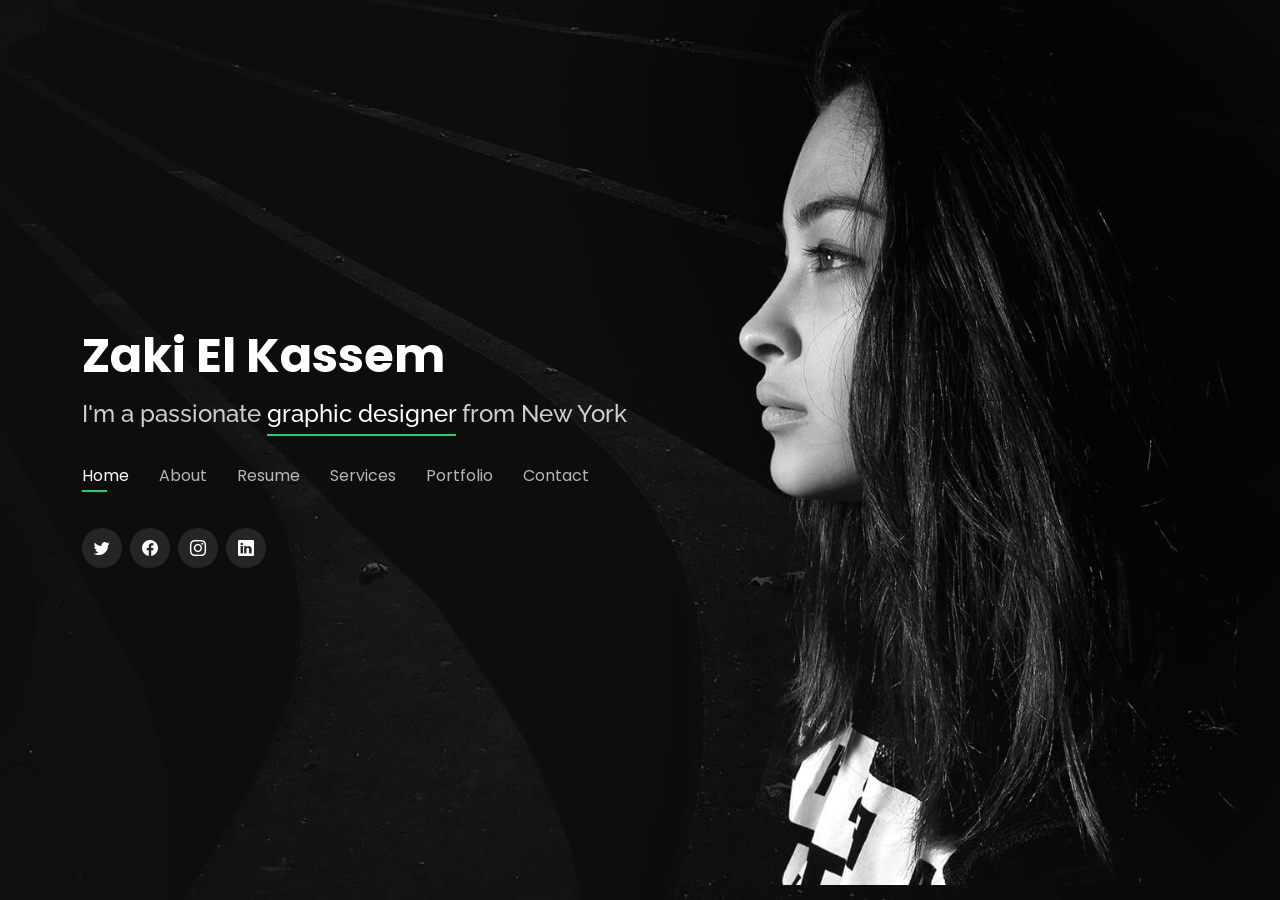
==== index.html @ 95642090 "1st commit" ====
<!DOCTYPE html>
<html lang="en">

<head>
  <meta charset="utf-8">
  <meta content="width=device-width, initial-scale=1.0" name="viewport">

  <title>Personal Bootstrap Template</title>
  <meta content="" name="description">
  <meta content="" name="keywords">

  <!-- Favicons -->
  <link href="assets/img/favicon.png" rel="icon">
  <link href="assets/img/apple-touch-icon.png" rel="apple-touch-icon">

  <!-- Google Fonts -->
  <link href="https://fonts.googleapis.com/css?family=Open+Sans:300,300i,400,400i,600,600i,700,700i|Raleway:300,300i,400,400i,500,500i,600,600i,700,700i|Poppins:300,300i,400,400i,500,500i,600,600i,700,700i" rel="stylesheet">

  <!-- Vendor CSS Files -->
  <link href="assets/vendor/bootstrap/css/bootstrap.min.css" rel="stylesheet">
  <link href="assets/vendor/bootstrap-icons/bootstrap-icons.css" rel="stylesheet">
  <link href="assets/vendor/boxicons/css/boxicons.min.css" rel="stylesheet">
  <link href="assets/vendor/glightbox/css/glightbox.min.css" rel="stylesheet">
  <link href="assets/vendor/remixicon/remixicon.css" rel="stylesheet">
  <link href="assets/vendor/swiper/swiper-bundle.min.css" rel="stylesheet">

  <!-- Template Main CSS File -->
  <link href="assets/css/style.css" rel="stylesheet">

  <!-- =======================================================
  * Template Name: Personal
  * Updated: Mar 13 2024 with Bootstrap v5.3.3
  * Template URL: https://bootstrapmade.com/personal-free-resume-bootstrap-template/
  * Author: BootstrapMade.com
  * License: https://bootstrapmade.com/license/
  ======================================================== -->
</head>

<body>

  <!-- ======= Header ======= -->
  <header id="header">
    <div class="container">
      <h1 class="firstName"><a href="index.html"></a></h1>
      <!-- Uncomment below if you prefer to use an image logo -->
      <!-- <a href="index.html" class="mr-auto"><img src="assets/img/logo.png" alt="" class="img-fluid"></a> -->
      <h2>I'm a passionate <span>graphic designer</span> from New York</h2>

      <nav id="navbar" class="navbar">
        <ul>
          <li><a class="nav-link active" href="#header">Home</a></li>
          <li><a class="nav-link" href="#about">About</a></li>
          <li><a class="nav-link" href="#resume">Resume</a></li>
          <li><a class="nav-link" href="#services">Services</a></li>
          <li><a class="nav-link" href="#portfolio">Portfolio</a></li>
          <li><a class="nav-link" href="#contact">Contact</a></li>
        </ul>
        <i class="bi bi-list mobile-nav-toggle"></i>
      </nav><!-- .navbar -->

      <div class="social-links">
        <a href="#" class="twitter"><i class="bi bi-twitter"></i></a>
        <a href="#" class="facebook"><i class="bi bi-facebook"></i></a>
        <a href="#" class="instagram"><i class="bi bi-instagram"></i></a>
        <a href="#" class="linkedin"><i class="bi bi-linkedin"></i></a>
      </div>

    </div>
  </header><!-- End Header -->

  <!-- ======= About Section ======= -->
  <section id="about" class="about">

    <!-- ======= About Me ======= -->
    <div class="about-me container">

      <div class="section-title">
        <h2>About</h2>
        <p>Learn more about me</p>
      </div>

      <div class="row">
        <div class="col-lg-4" data-aos="fade-right">
          <img src="assets/img/me.jpg" class="img-fluid" alt="">
        </div>
        <div class="col-lg-8 pt-4 pt-lg-0 content" data-aos="fade-left">
          <h3>UI/UX &amp; Graphic Designer</h3>
          <p class="fst-italic">
            Lorem ipsum dolor sit amet, consectetur adipiscing elit, sed do eiusmod tempor incididunt ut labore et dolore
            magna aliqua.
          </p>
          <div class="row">
            <div class="col-lg-6">
              <ul>
                <li><i class="bi bi-chevron-right"></i> <strong>Birthday:</strong> <span>1 May 1995</span></li>
                <li><i class="bi bi-chevron-right"></i> <strong>Website:</strong> <span>www.example.com</span></li>
                <li><i class="bi bi-chevron-right"></i> <strong>Phone:</strong> <span>+123 456 7890</span></li>
                <li><i class="bi bi-chevron-right"></i> <strong>City:</strong> <span>New York, USA</span></li>
              </ul>
            </div>
            <div class="col-lg-6">
              <ul>
                <li><i class="bi bi-chevron-right"></i> <strong>Age:</strong> <span>30</span></li>
                <li><i class="bi bi-chevron-right"></i> <strong>Degree:</strong> <span>Master</span></li>
                <li><i class="bi bi-chevron-right"></i> <strong>PhEmailone:</strong> <span>email@example.com</span></li>
                <li><i class="bi bi-chevron-right"></i> <strong>Freelance:</strong> <span>Available</span></li>
              </ul>
            </div>
          </div>
          <p>
            Officiis eligendi itaque labore et dolorum mollitia officiis optio vero. Quisquam sunt adipisci omnis et ut. Nulla accusantium dolor incidunt officia tempore. Et eius omnis.
            Cupiditate ut dicta maxime officiis quidem quia. Sed et consectetur qui quia repellendus itaque neque. Aliquid amet quidem ut quaerat cupiditate. Ab et eum qui repellendus omnis culpa magni laudantium dolores.
          </p>
        </div>
      </div>

    </div><!-- End About Me -->

    <!-- ======= Counts ======= -->
    <div class="counts container">

      <div class="row">

        <div class="col-lg-3 col-md-6">
          <div class="count-box">
            <i class="bi bi-emoji-smile"></i>
            <span data-purecounter-start="0" data-purecounter-end="232" data-purecounter-duration="1" class="purecounter"></span>
            <p>Happy Clients</p>
          </div>
        </div>

        <div class="col-lg-3 col-md-6 mt-5 mt-md-0">
          <div class="count-box">
            <i class="bi bi-journal-richtext"></i>
            <span data-purecounter-start="0" data-purecounter-end="521" data-purecounter-duration="1" class="purecounter"></span>
            <p>Projects</p>
          </div>
        </div>

        <div class="col-lg-3 col-md-6 mt-5 mt-lg-0">
          <div class="count-box">
            <i class="bi bi-headset"></i>
            <span data-purecounter-start="0" data-purecounter-end="1463" data-purecounter-duration="1" class="purecounter"></span>
            <p>Hours Of Support</p>
          </div>
        </div>

        <div class="col-lg-3 col-md-6 mt-5 mt-lg-0">
          <div class="count-box">
            <i class="bi bi-award"></i>
            <span data-purecounter-start="0" data-purecounter-end="24" data-purecounter-duration="1" class="purecounter"></span>
            <p>Awards</p>
          </div>
        </div>

      </div>

    </div><!-- End Counts -->

    <!-- ======= Skills  ======= -->
    <div class="skills container">

      <div class="section-title">
        <h2>Skills</h2>
      </div>

      <div class="row skills-content">

        <div class="col-lg-6">

          <div class="progress">
            <span class="skill">HTML <i class="val">100%</i></span>
            <div class="progress-bar-wrap">
              <div class="progress-bar" role="progressbar" aria-valuenow="100" aria-valuemin="0" aria-valuemax="100"></div>
            </div>
          </div>

          <div class="progress">
            <span class="skill">CSS <i class="val">90%</i></span>
            <div class="progress-bar-wrap">
              <div class="progress-bar" role="progressbar" aria-valuenow="90" aria-valuemin="0" aria-valuemax="100"></div>
            </div>
          </div>

          <div class="progress">
            <span class="skill">JavaScript <i class="val">75%</i></span>
            <div class="progress-bar-wrap">
              <div class="progress-bar" role="progressbar" aria-valuenow="75" aria-valuemin="0" aria-valuemax="100"></div>
            </div>
          </div>

        </div>

        <div class="col-lg-6">

          <div class="progress">
            <span class="skill">PHP <i class="val">80%</i></span>
            <div class="progress-bar-wrap">
              <div class="progress-bar" role="progressbar" aria-valuenow="80" aria-valuemin="0" aria-valuemax="100"></div>
            </div>
          </div>

          <div class="progress">
            <span class="skill">WordPress/CMS <i class="val">90%</i></span>
            <div class="progress-bar-wrap">
              <div class="progress-bar" role="progressbar" aria-valuenow="90" aria-valuemin="0" aria-valuemax="100"></div>
            </div>
          </div>

          <div class="progress">
            <span class="skill">Photoshop <i class="val">55%</i></span>
            <div class="progress-bar-wrap">
              <div class="progress-bar" role="progressbar" aria-valuenow="55" aria-valuemin="0" aria-valuemax="100"></div>
            </div>
          </div>

        </div>

      </div>

    </div><!-- End Skills -->

    <!-- ======= Interests ======= -->
    <div class="interests container">

      <div class="section-title">
        <h2>Interests</h2>
      </div>

      <div class="row">
        <div class="col-lg-3 col-md-4">
          <div class="icon-box">
            <i class="ri-store-line" style="color: #ffbb2c;"></i>
            <h3>Lorem Ipsum</h3>
          </div>
        </div>
        <div class="col-lg-3 col-md-4 mt-4 mt-md-0">
          <div class="icon-box">
            <i class="ri-bar-chart-box-line" style="color: #5578ff;"></i>
            <h3>Dolor Sitema</h3>
          </div>
        </div>
        <div class="col-lg-3 col-md-4 mt-4 mt-md-0">
          <div class="icon-box">
            <i class="ri-calendar-todo-line" style="color: #e80368;"></i>
            <h3>Sed perspiciatis</h3>
          </div>
        </div>
        <div class="col-lg-3 col-md-4 mt-4 mt-lg-0">
          <div class="icon-box">
            <i class="ri-paint-brush-line" style="color: #e361ff;"></i>
            <h3>Magni Dolores</h3>
          </div>
        </div>
        <div class="col-lg-3 col-md-4 mt-4">
          <div class="icon-box">
            <i class="ri-database-2-line" style="color: #47aeff;"></i>
            <h3>Nemo Enim</h3>
          </div>
        </div>
        <div class="col-lg-3 col-md-4 mt-4">
          <div class="icon-box">
            <i class="ri-gradienter-line" style="color: #ffa76e;"></i>
            <h3>Eiusmod Tempor</h3>
          </div>
        </div>
        <div class="col-lg-3 col-md-4 mt-4">
          <div class="icon-box">
            <i class="ri-file-list-3-line" style="color: #11dbcf;"></i>
            <h3>Midela Teren</h3>
          </div>
        </div>
        <div class="col-lg-3 col-md-4 mt-4">
          <div class="icon-box">
            <i class="ri-price-tag-2-line" style="color: #4233ff;"></i>
            <h3>Pira Neve</h3>
          </div>
        </div>
        <div class="col-lg-3 col-md-4 mt-4">
          <div class="icon-box">
            <i class="ri-anchor-line" style="color: #b2904f;"></i>
            <h3>Dirada Pack</h3>
          </div>
        </div>
        <div class="col-lg-3 col-md-4 mt-4">
          <div class="icon-box">
            <i class="ri-disc-line" style="color: #b20969;"></i>
            <h3>Moton Ideal</h3>
          </div>
        </div>
        <div class="col-lg-3 col-md-4 mt-4">
          <div class="icon-box">
            <i class="ri-base-station-line" style="color: #ff5828;"></i>
            <h3>Verdo Park</h3>
          </div>
        </div>
        <div class="col-lg-3 col-md-4 mt-4">
          <div class="icon-box">
            <i class="ri-fingerprint-line" style="color: #29cc61;"></i>
            <h3>Flavor Nivelanda</h3>
          </div>
        </div>
      </div>

    </div><!-- End Interests -->

    <!-- ======= Testimonials ======= -->
    <div class="testimonials container">

      <div class="section-title">
        <h2>Testimonials</h2>
      </div>

      <div class="testimonials-slider swiper" data-aos="fade-up" data-aos-delay="100">
        <div class="swiper-wrapper">

          <div class="swiper-slide">
            <div class="testimonial-item">
              <p>
                <i class="bx bxs-quote-alt-left quote-icon-left"></i>
                Proin iaculis purus consequat sem cure digni ssim donec porttitora entum suscipit rhoncus. Accusantium quam, ultricies eget id, aliquam eget nibh et. Maecen aliquam, risus at semper.
                <i class="bx bxs-quote-alt-right quote-icon-right"></i>
              </p>
              <img src="assets/img/testimonials/testimonials-1.jpg" class="testimonial-img" alt="">
              <h3>Saul Goodman</h3>
              <h4>Ceo &amp; Founder</h4>
            </div>
          </div><!-- End testimonial item -->

          <div class="swiper-slide">
            <div class="testimonial-item">
              <p>
                <i class="bx bxs-quote-alt-left quote-icon-left"></i>
                Export tempor illum tamen malis malis eram quae irure esse labore quem cillum quid cillum eram malis quorum velit fore eram velit sunt aliqua noster fugiat irure amet legam anim culpa.
                <i class="bx bxs-quote-alt-right quote-icon-right"></i>
              </p>
              <img src="assets/img/testimonials/testimonials-2.jpg" class="testimonial-img" alt="">
              <h3>Sara Wilsson</h3>
              <h4>Designer</h4>
            </div>
          </div><!-- End testimonial item -->

          <div class="swiper-slide">
            <div class="testimonial-item">
              <p>
                <i class="bx bxs-quote-alt-left quote-icon-left"></i>
                Enim nisi quem export duis labore cillum quae magna enim sint quorum nulla quem veniam duis minim tempor labore quem eram duis noster aute amet eram fore quis sint minim.
                <i class="bx bxs-quote-alt-right quote-icon-right"></i>
              </p>
              <img src="assets/img/testimonials/testimonials-3.jpg" class="testimonial-img" alt="">
              <h3>Jena Karlis</h3>
              <h4>Store Owner</h4>
            </div>
          </div><!-- End testimonial item -->

          <div class="swiper-slide">
            <div class="testimonial-item">
              <p>
                <i class="bx bxs-quote-alt-left quote-icon-left"></i>
                Fugiat enim eram quae cillum dolore dolor amet nulla culpa multos export minim fugiat minim velit minim dolor enim duis veniam ipsum anim magna sunt elit fore quem dolore labore illum veniam.
                <i class="bx bxs-quote-alt-right quote-icon-right"></i>
              </p>
              <img src="assets/img/testimonials/testimonials-4.jpg" class="testimonial-img" alt="">
              <h3>Matt Brandon</h3>
              <h4>Freelancer</h4>
            </div>
          </div><!-- End testimonial item -->

          <div class="swiper-slide">
            <div class="testimonial-item">
              <p>
                <i class="bx bxs-quote-alt-left quote-icon-left"></i>
                Quis quorum aliqua sint quem legam fore sunt eram irure aliqua veniam tempor noster veniam enim culpa labore duis sunt culpa nulla illum cillum fugiat legam esse veniam culpa fore nisi cillum quid.
                <i class="bx bxs-quote-alt-right quote-icon-right"></i>
              </p>
              <img src="assets/img/testimonials/testimonials-5.jpg" class="testimonial-img" alt="">
              <h3>John Larson</h3>
              <h4>Entrepreneur</h4>
            </div>
          </div><!-- End testimonial item -->

        </div>
        <div class="swiper-pagination"></div>
      </div>

      <div class="owl-carousel testimonials-carousel">

      </div>

    </div><!-- End Testimonials  -->

  </section><!-- End About Section -->

  <!-- ======= Resume Section ======= -->
  <section id="resume" class="resume">
    <div class="container">

      <div class="section-title">
        <h2>Resume</h2>
        <p>Check My Resume</p>
      </div>

      <div class="row">
        <div class="col-lg-6">
          <h3 class="resume-title">Sumary</h3>
          <div class="resume-item pb-0">
            <h4>Alice Barkley</h4>
            <p><em>Innovative and deadline-driven Graphic Designer with 3+ years of experience designing and developing user-centered digital/print marketing material from initial concept to final, polished deliverable.</em></p>
            <p>
            <ul>
              <li>Portland par 127,Orlando, FL</li>
              <li>(123) 456-7891</li>
              <li>alice.barkley@example.com</li>
            </ul>
            </p>
          </div>

          <h3 class="resume-title">Education</h3>
          <div class="resume-item">
            <h4>Master of Fine Arts &amp; Graphic Design</h4>
            <h5>2015 - 2016</h5>
            <p><em>Rochester Institute of Technology, Rochester, NY</em></p>
            <p>Qui deserunt veniam. Et sed aliquam labore tempore sed quisquam iusto autem sit. Ea vero voluptatum qui ut dignissimos deleniti nerada porti sand markend</p>
          </div>
          <div class="resume-item">
            <h4>Bachelor of Fine Arts &amp; Graphic Design</h4>
            <h5>2010 - 2014</h5>
            <p><em>Rochester Institute of Technology, Rochester, NY</em></p>
            <p>Quia nobis sequi est occaecati aut. Repudiandae et iusto quae reiciendis et quis Eius vel ratione eius unde vitae rerum voluptates asperiores voluptatem Earum molestiae consequatur neque etlon sader mart dila</p>
          </div>
        </div>
        <div class="col-lg-6">
          <h3 class="resume-title">Professional Experience</h3>
          <div class="resume-item">
            <h4>Senior graphic design specialist</h4>
            <h5>2019 - Present</h5>
            <p><em>Experion, New York, NY </em></p>
            <p>
            <ul>
              <li>Lead in the design, development, and implementation of the graphic, layout, and production communication materials</li>
              <li>Delegate tasks to the 7 members of the design team and provide counsel on all aspects of the project. </li>
              <li>Supervise the assessment of all graphic materials in order to ensure quality and accuracy of the design</li>
              <li>Oversee the efficient use of production project budgets ranging from $2,000 - $25,000</li>
            </ul>
            </p>
          </div>
          <div class="resume-item">
            <h4>Graphic design specialist</h4>
            <h5>2017 - 2018</h5>
            <p><em>Stepping Stone Advertising, New York, NY</em></p>
            <p>
            <ul>
              <li>Developed numerous marketing programs (logos, brochures,infographics, presentations, and advertisements).</li>
              <li>Managed up to 5 projects or tasks at a given time while under pressure</li>
              <li>Recommended and consulted with clients on the most appropriate graphic design</li>
              <li>Created 4+ design presentations and proposals a month for clients and account managers</li>
            </ul>
            </p>
          </div>
        </div>
      </div>

    </div>
  </section><!-- End Resume Section -->

  <!-- ======= Services Section ======= -->
  <section id="services" class="services">
    <div class="container">

      <div class="section-title">
        <h2>Services</h2>
        <p>My Services</p>
      </div>

      <div class="row">
        <div class="col-lg-4 col-md-6 d-flex align-items-stretch">
          <div class="icon-box">
            <div class="icon"><i class="bx bxl-dribbble"></i></div>
            <h4><a href="">Lorem Ipsum</a></h4>
            <p>Voluptatum deleniti atque corrupti quos dolores et quas molestias excepturi</p>
          </div>
        </div>

        <div class="col-lg-4 col-md-6 d-flex align-items-stretch mt-4 mt-md-0">
          <div class="icon-box">
            <div class="icon"><i class="bx bx-file"></i></div>
            <h4><a href="">Sed ut perspiciatis</a></h4>
            <p>Duis aute irure dolor in reprehenderit in voluptate velit esse cillum dolore</p>
          </div>
        </div>

        <div class="col-lg-4 col-md-6 d-flex align-items-stretch mt-4 mt-lg-0">
          <div class="icon-box">
            <div class="icon"><i class="bx bx-tachometer"></i></div>
            <h4><a href="">Magni Dolores</a></h4>
            <p>Excepteur sint occaecat cupidatat non proident, sunt in culpa qui officia</p>
          </div>
        </div>

        <div class="col-lg-4 col-md-6 d-flex align-items-stretch mt-4">
          <div class="icon-box">
            <div class="icon"><i class="bx bx-world"></i></div>
            <h4><a href="">Nemo Enim</a></h4>
            <p>At vero eos et accusamus et iusto odio dignissimos ducimus qui blanditiis</p>
          </div>
        </div>

        <div class="col-lg-4 col-md-6 d-flex align-items-stretch mt-4">
          <div class="icon-box">
            <div class="icon"><i class="bx bx-slideshow"></i></div>
            <h4><a href="">Dele cardo</a></h4>
            <p>Quis consequatur saepe eligendi voluptatem consequatur dolor consequuntur</p>
          </div>
        </div>

        <div class="col-lg-4 col-md-6 d-flex align-items-stretch mt-4">
          <div class="icon-box">
            <div class="icon"><i class="bx bx-arch"></i></div>
            <h4><a href="">Divera don</a></h4>
            <p>Modi nostrum vel laborum. Porro fugit error sit minus sapiente sit aspernatur</p>
          </div>
        </div>

      </div>

    </div>
  </section><!-- End Services Section -->

  <!-- ======= Portfolio Section ======= -->
  <section id="portfolio" class="portfolio">
    <div class="container">

      <div class="section-title">
        <h2>Portfolio</h2>
        <p>My Works</p>
      </div>

      <div class="row">
        <div class="col-lg-12 d-flex justify-content-center">
          <ul id="portfolio-flters">
            <li data-filter="*" class="filter-active">All</li>
            <li data-filter=".filter-app">App</li>
            <li data-filter=".filter-card">Card</li>
            <li data-filter=".filter-web">Web</li>
          </ul>
        </div>
      </div>

      <div class="row portfolio-container">

        <div class="col-lg-4 col-md-6 portfolio-item filter-app">
          <div class="portfolio-wrap">
            <img src="assets/img/portfolio/portfolio-1.jpg" class="img-fluid" alt="">
            <div class="portfolio-info">
              <h4>App 1</h4>
              <p>App</p>
              <div class="portfolio-links">
                <a href="assets/img/portfolio/portfolio-1.jpg" data-gallery="portfolioGallery" class="portfolio-lightbox" title="App 1"><i class="bx bx-plus"></i></a>
                <a href="portfolio-details.html" data-gallery="portfolioDetailsGallery" data-glightbox="type: external" class="portfolio-details-lightbox" title="Portfolio Details"><i class="bx bx-link"></i></a>
              </div>
            </div>
          </div>
        </div>

        <div class="col-lg-4 col-md-6 portfolio-item filter-web">
          <div class="portfolio-wrap">
            <img src="assets/img/portfolio/portfolio-2.jpg" class="img-fluid" alt="">
            <div class="portfolio-info">
              <h4>Web 3</h4>
              <p>Web</p>
              <div class="portfolio-links">
                <a href="assets/img/portfolio/portfolio-2.jpg" data-gallery="portfolioGallery" class="portfolio-lightbox" title="Web 3"><i class="bx bx-plus"></i></a>
                <a href="portfolio-details.html" data-gallery="portfolioDetailsGallery" data-glightbox="type: external" class="portfolio-details-lightbox" title="Portfolio Details"><i class="bx bx-link"></i></a>
              </div>
            </div>
          </div>
        </div>

        <div class="col-lg-4 col-md-6 portfolio-item filter-app">
          <div class="portfolio-wrap">
            <img src="assets/img/portfolio/portfolio-3.jpg" class="img-fluid" alt="">
            <div class="portfolio-info">
              <h4>App 2</h4>
              <p>App</p>
              <div class="portfolio-links">
                <a href="assets/img/portfolio/portfolio-3.jpg" data-gallery="portfolioGallery" class="portfolio-lightbox" title="App 2"><i class="bx bx-plus"></i></a>
                <a href="portfolio-details.html" data-gallery="portfolioDetailsGallery" data-glightbox="type: external" class="portfolio-details-lightbox" title="Portfolio Details"><i class="bx bx-link"></i></a>
              </div>
            </div>
          </div>
        </div>

        <div class="col-lg-4 col-md-6 portfolio-item filter-card">
          <div class="portfolio-wrap">
            <img src="assets/img/portfolio/portfolio-4.jpg" class="img-fluid" alt="">
            <div class="portfolio-info">
              <h4>Card 2</h4>
              <p>Card</p>
              <div class="portfolio-links">
                <a href="assets/img/portfolio/portfolio-4.jpg" data-gallery="portfolioGallery" class="portfolio-lightbox" title="Card 2"><i class="bx bx-plus"></i></a>
                <a href="portfolio-details.html" data-gallery="portfolioDetailsGallery" data-glightbox="type: external" class="portfolio-details-lightbox" title="Portfolio Details"><i class="bx bx-link"></i></a>
              </div>
            </div>
          </div>
        </div>

        <div class="col-lg-4 col-md-6 portfolio-item filter-web">
          <div class="portfolio-wrap">
            <img src="assets/img/portfolio/portfolio-5.jpg" class="img-fluid" alt="">
            <div class="portfolio-info">
              <h4>Web 2</h4>
              <p>Web</p>
              <div class="portfolio-links">
                <a href="assets/img/portfolio/portfolio-5.jpg" data-gallery="portfolioGallery" class="portfolio-lightbox" title="Web 2"><i class="bx bx-plus"></i></a>
                <a href="portfolio-details.html" data-gallery="portfolioDetailsGallery" data-glightbox="type: external" class="portfolio-details-lightbox" title="Portfolio Details"><i class="bx bx-link"></i></a>
              </div>
            </div>
          </div>
        </div>

        <div class="col-lg-4 col-md-6 portfolio-item filter-app">
          <div class="portfolio-wrap">
            <img src="assets/img/portfolio/portfolio-6.jpg" class="img-fluid" alt="">
            <div class="portfolio-info">
              <h4>App 3</h4>
              <p>App</p>
              <div class="portfolio-links">
                <a href="assets/img/portfolio/portfolio-6.jpg" data-gallery="portfolioGallery" class="portfolio-lightbox" title="App 3"><i class="bx bx-plus"></i></a>
                <a href="portfolio-details.html" data-gallery="portfolioDetailsGallery" data-glightbox="type: external" class="portfolio-details-lightbox" title="Portfolio Details"><i class="bx bx-link"></i></a>
              </div>
            </div>
          </div>
        </div>

        <div class="col-lg-4 col-md-6 portfolio-item filter-card">
          <div class="portfolio-wrap">
            <img src="assets/img/portfolio/portfolio-7.jpg" class="img-fluid" alt="">
            <div class="portfolio-info">
              <h4>Card 1</h4>
              <p>Card</p>
              <div class="portfolio-links">
                <a href="assets/img/portfolio/portfolio-7.jpg" data-gallery="portfolioGallery" class="portfolio-lightbox" title="Card 1"><i class="bx bx-plus"></i></a>
                <a href="portfolio-details.html" data-gallery="portfolioDetailsGallery" data-glightbox="type: external" class="portfolio-details-lightbox" title="Portfolio Details"><i class="bx bx-link"></i></a>
              </div>
            </div>
          </div>
        </div>

        <div class="col-lg-4 col-md-6 portfolio-item filter-card">
          <div class="portfolio-wrap">
            <img src="assets/img/portfolio/portfolio-8.jpg" class="img-fluid" alt="">
            <div class="portfolio-info">
              <h4>Card 3</h4>
              <p>Card</p>
              <div class="portfolio-links">
                <a href="assets/img/portfolio/portfolio-8.jpg" data-gallery="portfolioGallery" class="portfolio-lightbox" title="Card 3"><i class="bx bx-plus"></i></a>
                <a href="portfolio-details.html" data-gallery="portfolioDetailsGallery" data-glightbox="type: external" class="portfolio-details-lightbox" title="Portfolio Details"><i class="bx bx-link"></i></a>
              </div>
            </div>
          </div>
        </div>

        <div class="col-lg-4 col-md-6 portfolio-item filter-web">
          <div class="portfolio-wrap">
            <img src="assets/img/portfolio/portfolio-9.jpg" class="img-fluid" alt="">
            <div class="portfolio-info">
              <h4>Web 3</h4>
              <p>Web</p>
              <div class="portfolio-links">
                <a href="assets/img/portfolio/portfolio-9.jpg" data-gallery="portfolioGallery" class="portfolio-lightbox" title="Web 3"><i class="bx bx-plus"></i></a>
                <a href="portfolio-details.html" data-gallery="portfolioDetailsGallery" data-glightbox="type: external" class="portfolio-details-lightbox" title="Portfolio Details"><i class="bx bx-link"></i></a>
              </div>
            </div>
          </div>
        </div>

      </div>

    </div>
  </section><!-- End Portfolio Section -->

  <!-- ======= Contact Section ======= -->
  <section id="contact" class="contact">
    <div class="container">

      <div class="section-title">
        <h2>Contact</h2>
        <p>Contact Me</p>
      </div>

      <div class="row mt-2">

        <div class="col-md-6 d-flex align-items-stretch">
          <div class="info-box">
            <i class="bx bx-map"></i>
            <h3>My Address</h3>
            <p>A108 Adam Street, New York, NY 535022</p>
          </div>
        </div>

        <div class="col-md-6 mt-4 mt-md-0 d-flex align-items-stretch">
          <div class="info-box">
            <i class="bx bx-share-alt"></i>
            <h3>Social Profiles</h3>
            <div class="social-links">
              <a href="#" class="twitter"><i class="bi bi-twitter"></i></a>
              <a href="#" class="facebook"><i class="bi bi-facebook"></i></a>
              <a href="#" class="instagram"><i class="bi bi-instagram"></i></a>
              <a href="#" class="google-plus"><i class="bi bi-skype"></i></a>
              <a href="#" class="linkedin"><i class="bi bi-linkedin"></i></a>
            </div>
          </div>
        </div>

        <div class="col-md-6 mt-4 d-flex align-items-stretch">
          <div class="info-box">
            <i class="bx bx-envelope"></i>
            <h3>Email Me</h3>
            <p>contact@example.com</p>
          </div>
        </div>
        <div class="col-md-6 mt-4 d-flex align-items-stretch">
          <div class="info-box">
            <i class="bx bx-phone-call"></i>
            <h3>Call Me</h3>
            <p>+1 5589 55488 55</p>
          </div>
        </div>
      </div>

      <form action="forms/contact.php" method="post" role="form" class="php-email-form mt-4">
        <div class="row">
          <div class="col-md-6 form-group">
            <input type="text" name="name" class="form-control" id="name" placeholder="Your Name" required>
          </div>
          <div class="col-md-6 form-group mt-3 mt-md-0">
            <input type="email" class="form-control" name="email" id="email" placeholder="Your Email" required>
          </div>
        </div>
        <div class="form-group mt-3">
          <input type="text" class="form-control" name="subject" id="subject" placeholder="Subject" required>
        </div>
        <div class="form-group mt-3">
          <textarea class="form-control" name="message" rows="5" placeholder="Message" required></textarea>
        </div>
        <div class="my-3">
          <div class="loading">Loading</div>
          <div class="error-message"></div>
          <div class="sent-message">Your message has been sent. Thank you!</div>
        </div>
        <div class="text-center"><button type="submit">Send Message</button></div>
      </form>

    </div>
  </section><!-- End Contact Section -->

  <!-- Vendor JS Files -->
  <script src="assets/vendor/purecounter/purecounter_vanilla.js"></script>
  <script src="assets/vendor/bootstrap/js/bootstrap.bundle.min.js"></script>
  <script src="assets/vendor/glightbox/js/glightbox.min.js"></script>
  <script src="assets/vendor/isotope-layout/isotope.pkgd.min.js"></script>
  <script src="assets/vendor/swiper/swiper-bundle.min.js"></script>
  <script src="assets/vendor/waypoints/noframework.waypoints.js"></script>
  <script src="assets/vendor/php-email-form/validate.js"></script>

  <!-- Template Main JS File -->
  <script src="assets/js/main.js"></script>
  <script src="assets/js/readData.js"></script>

</body>

</html>
---- assets/css/style.css ----
/**
* Template Name: Personal
* Updated: Mar 13 2024 with Bootstrap v5.3.3
* Template URL: https://bootstrapmade.com/personal-free-resume-bootstrap-template/
* Author: BootstrapMade.com
* License: https://bootstrapmade.com/license/
*/

/*--------------------------------------------------------------
# General
--------------------------------------------------------------*/
body {
  font-family: "Open Sans", sans-serif;
  background-color: #040404;
  color: #fff;
  position: relative;
  background: transparent;
}

body::before {
  content: "";
  position: fixed;
  background: #040404 url("../img/bg.jpg") top right no-repeat;
  background-size: cover;
  left: 0;
  right: 0;
  top: 0;
  height: 100vh;
  z-index: -1;
}

@media (min-width: 1024px) {
  body::before {
    background-attachment: fixed;
  }
}

a {
  color: #18d26e;
  text-decoration: none;
}

a:hover {
  color: #35e888;
  text-decoration: none;
}

h1,
h2,
h3,
h4,
h5,
h6 {
  font-family: "Raleway", sans-serif;
}

/*--------------------------------------------------------------
# Header
--------------------------------------------------------------*/
#header {
  transition: ease-in-out 0.3s;
  position: relative;
  height: 100vh;
  display: flex;
  align-items: center;
  z-index: 997;
  overflow-y: auto;
}

#header * {
  transition: ease-in-out 0.3s;
}

#header h1 {
  font-size: 48px;
  margin: 0;
  padding: 0;
  line-height: 1;
  font-weight: 700;
  font-family: "Poppins", sans-serif;
}

#header h1 a,
#header h1 a:hover {
  color: #fff;
  line-height: 1;
  display: inline-block;
}

#header h2 {
  font-size: 24px;
  margin-top: 20px;
  color: rgba(255, 255, 255, 0.8);
}

#header h2 span {
  color: #fff;
  border-bottom: 2px solid #18d26e;
  padding-bottom: 6px;
}

#header img {
  padding: 0;
  margin: 0;
}

#header .social-links {
  margin-top: 40px;
  display: flex;
}

#header .social-links a {
  font-size: 16px;
  display: flex;
  justify-content: center;
  align-items: center;
  background: rgba(255, 255, 255, 0.1);
  color: #fff;
  line-height: 1;
  margin-right: 8px;
  border-radius: 50%;
  width: 40px;
  height: 40px;
}

#header .social-links a:hover {
  background: #18d26e;
}

@media (max-width: 992px) {
  #header h1 {
    font-size: 36px;
  }

  #header h2 {
    font-size: 20px;
    line-height: 30px;
  }

  #header .social-links {
    margin-top: 15px;
  }

  #header .container {
    display: flex;
    flex-direction: column;
    align-items: center;
  }
}

/* Header Top */
#header.header-top {
  height: 80px;
  position: fixed;
  left: 0;
  top: 0;
  right: 0;
  background: rgba(0, 0, 0, 0.9);
}

#header.header-top .social-links,
#header.header-top h2 {
  display: none;
}

#header.header-top h1 {
  margin-right: auto;
  font-size: 36px;
}

#header.header-top img {
  max-height: 60px;
  margin-right: 20px !important;
}

#header.header-top .container {
  display: flex;
  align-items: center;
}

#header.header-top .navbar {
  margin: 0;
}

@media (max-width: 768px) {
  #header.header-top {
    height: 60px;
  }

  #header.header-top h1 {
    font-size: 26px;
  }
}

/*--------------------------------------------------------------
# Navigation Menu
--------------------------------------------------------------*/
/**
* Desktop Navigation 
*/
.navbar {
  padding: 0;
  margin-top: 35px;
}

.navbar ul {
  margin: 0;
  padding: 0;
  display: flex;
  list-style: none;
  align-items: center;
}

.navbar li {
  position: relative;
}

.navbar li+li {
  margin-left: 30px;
}

.navbar a,
.navbar a:focus {
  display: flex;
  align-items: center;
  justify-content: space-between;
  padding: 0;
  font-family: "Poppins", sans-serif;
  font-size: 16px;
  font-weight: 400;
  color: rgba(255, 255, 255, 0.7);
  white-space: nowrap;
  transition: 0.3s;
}

.navbar a i,
.navbar a:focus i {
  font-size: 12px;
  line-height: 0;
  margin-left: 5px;
}

.navbar a:before {
  content: "";
  position: absolute;
  width: 0;
  height: 2px;
  bottom: -4px;
  left: 0;
  background-color: #18d26e;
  visibility: hidden;
  width: 0px;
  transition: all 0.3s ease-in-out 0s;
}

.navbar a:hover:before,
.navbar li:hover>a:before,
.navbar .active:before {
  visibility: visible;
  width: 25px;
}

.navbar a:hover,
.navbar .active,
.navbar .active:focus,
.navbar li:hover>a {
  color: #fff;
}

/**
* Mobile Navigation 
*/
.mobile-nav-toggle {
  color: #fff;
  font-size: 28px;
  cursor: pointer;
  display: none;
  line-height: 0;
  transition: 0.5s;
  position: fixed;
  right: 15px;
  top: 15px;
}

@media (max-width: 991px) {
  .mobile-nav-toggle {
    display: block;
  }

  .navbar ul {
    display: none;
  }
}

.navbar-mobile {
  position: fixed;
  overflow: hidden;
  top: 0;
  right: 0;
  left: 0;
  bottom: 0;
  background: rgba(0, 0, 0, 0.9);
  transition: 0.3s;
  z-index: 999;
  margin-top: 0;
}

.navbar-mobile .mobile-nav-toggle {
  position: absolute;
  top: 15px;
  right: 15px;
}

.navbar-mobile ul {
  display: block;
  position: absolute;
  top: 55px;
  right: 15px;
  bottom: 45px;
  left: 15px;
  padding: 10px 0;
  overflow-y: auto;
  transition: 0.3s;
  border: 2px solid rgba(255, 255, 255, 0.2);
}

.navbar-mobile li {
  padding: 12px 20px;
}

.navbar-mobile li+li {
  margin: 0;
}

.navbar-mobile a,
.navbar-mobile a:focus {
  font-size: 16px;
  position: relative;
}

/*--------------------------------------------------------------
# Sections General
--------------------------------------------------------------*/
section {
  overflow: hidden;
  position: absolute;
  width: 100%;
  top: 140px;
  bottom: 100%;
  opacity: 0;
  transition: ease-in-out 0.4s;
  z-index: 2;
}

section.section-show {
  top: 100px;
  bottom: auto;
  opacity: 1;
  padding-bottom: 45px;
}

section .container {
  background: rgba(0, 0, 0, 0.9);
  padding: 30px;
}

@media (max-width: 768px) {
  section {
    top: 120px;
  }

  section.section-show {
    top: 80px;
  }
}

.section-title h2 {
  font-size: 14px;
  font-weight: 500;
  padding: 0;
  line-height: 1px;
  margin: 0 0 20px 0;
  letter-spacing: 2px;
  text-transform: uppercase;
  color: #aaaaaa;
  font-family: "Poppins", sans-serif;
}

.section-title h2::after {
  content: "";
  width: 120px;
  height: 1px;
  display: inline-block;
  background: #4ceb95;
  margin: 4px 10px;
}

.section-title p {
  margin: 0;
  margin: -15px 0 15px 0;
  font-size: 36px;
  font-weight: 700;
  text-transform: uppercase;
  font-family: "Poppins", sans-serif;
  color: #fff;
}

/*--------------------------------------------------------------
# About
--------------------------------------------------------------*/
.about-me .content h3 {
  font-weight: 700;
  font-size: 26px;
  color: #18d26e;
}

.about-me .content ul {
  list-style: none;
  padding: 0;
}

.about-me .content ul li {
  margin-bottom: 20px;
  display: flex;
  align-items: center;
}

.about-me .content ul strong {
  margin-right: 10px;
}

.about-me .content ul i {
  font-size: 16px;
  margin-right: 5px;
  color: #18d26e;
  line-height: 0;
}

.about-me .content p:last-child {
  margin-bottom: 0;
}

/*--------------------------------------------------------------
# Counts
--------------------------------------------------------------*/
.counts {
  padding: 70px 0 60px;
}

.counts .count-box {
  padding: 30px 30px 25px 30px;
  width: 100%;
  position: relative;
  text-align: center;
  background: rgba(255, 255, 255, 0.08);
}

.counts .count-box i {
  position: absolute;
  top: -25px;
  left: 50%;
  transform: translateX(-50%);
  font-size: 24px;
  background: rgba(255, 255, 255, 0.1);
  padding: 12px;
  color: #18d26e;
  border-radius: 50px;
  line-height: 0;
}

.counts .count-box span {
  font-size: 36px;
  display: block;
  font-weight: 600;
  color: #fff;
}

.counts .count-box p {
  padding: 0;
  margin: 0;
  font-family: "Raleway", sans-serif;
  font-size: 14px;
}

/*--------------------------------------------------------------
# Skills
--------------------------------------------------------------*/
.skills .progress {
  height: 60px;
  display: block;
  background: none;
  border-radius: 0;
}

.skills .progress .skill {
  padding: 10px 0;
  margin: 0;
  text-transform: uppercase;
  display: block;
  font-weight: 600;
  font-family: "Poppins", sans-serif;
  color: #fff;
}

.skills .progress .skill .val {
  float: right;
  font-style: normal;
}

.skills .progress-bar-wrap {
  background: rgba(255, 255, 255, 0.2);
}

.skills .progress-bar {
  width: 1px;
  height: 10px;
  transition: 0.9s;
  background-color: #18d26e;
}

/*--------------------------------------------------------------
# Interests
--------------------------------------------------------------*/
.interests .icon-box {
  display: flex;
  align-items: center;
  padding: 20px;
  background: rgba(255, 255, 255, 0.08);
  transition: ease-in-out 0.3s;
}

.interests .icon-box i {
  font-size: 32px;
  padding-right: 10px;
  line-height: 1;
}

.interests .icon-box h3 {
  font-weight: 700;
  margin: 0;
  padding: 0;
  line-height: 1;
  font-size: 16px;
  color: #fff;
}

.interests .icon-box:hover {
  background: rgba(255, 255, 255, 0.12);
}

/*--------------------------------------------------------------
# Testimonials
--------------------------------------------------------------*/
.testimonials .testimonials-carousel,
.testimonials .testimonials-slider {
  overflow: hidden;
}

.testimonials .testimonial-item {
  box-sizing: content-box;
  min-height: 320px;
}

.testimonials .testimonial-item .testimonial-img {
  width: 90px;
  border-radius: 50%;
  margin: -40px 0 0 40px;
  position: relative;
  z-index: 2;
  border: 6px solid rgba(255, 255, 255, 0.12);
}

.testimonials .testimonial-item h3 {
  font-size: 18px;
  font-weight: bold;
  margin: 10px 0 5px 45px;
  color: #fff;
}

.testimonials .testimonial-item h4 {
  font-size: 14px;
  color: #999;
  margin: 0 0 0 45px;
}

.testimonials .testimonial-item .quote-icon-left,
.testimonials .testimonial-item .quote-icon-right {
  color: rgba(255, 255, 255, 0.25);
  font-size: 26px;
}

.testimonials .testimonial-item .quote-icon-left {
  display: inline-block;
  left: -5px;
  position: relative;
}

.testimonials .testimonial-item .quote-icon-right {
  display: inline-block;
  right: -5px;
  position: relative;
  top: 10px;
}

.testimonials .testimonial-item p {
  font-style: italic;
  margin: 0 15px 0 15px;
  padding: 20px 20px 60px 20px;
  background: rgba(255, 255, 255, 0.1);
  position: relative;
  border-radius: 6px;
  position: relative;
  z-index: 1;
}

.testimonials .swiper-pagination {
  margin-top: 20px;
  position: relative;
}

.testimonials .swiper-pagination .swiper-pagination-bullet {
  width: 12px;
  height: 12px;
  opacity: 1;
  background-color: rgba(255, 255, 255, 0.3);
}

.testimonials .swiper-pagination .swiper-pagination-bullet-active {
  background-color: #18d26e;
}

/*--------------------------------------------------------------
# Resume
--------------------------------------------------------------*/
.resume .resume-title {
  font-size: 26px;
  font-weight: 700;
  margin-top: 20px;
  margin-bottom: 20px;
  color: #fff;
}

.resume .resume-item {
  padding: 0 0 20px 20px;
  margin-top: -2px;
  border-left: 2px solid rgba(255, 255, 255, 0.2);
  position: relative;
}

.resume .resume-item h4 {
  line-height: 18px;
  font-size: 18px;
  font-weight: 600;
  text-transform: uppercase;
  font-family: "Poppins", sans-serif;
  color: #18d26e;
  margin-bottom: 10px;
}

.resume .resume-item h5 {
  font-size: 16px;
  background: rgba(255, 255, 255, 0.15);
  padding: 5px 15px;
  display: inline-block;
  font-weight: 600;
  margin-bottom: 10px;
}

.resume .resume-item ul {
  padding-left: 20px;
}

.resume .resume-item ul li {
  padding-bottom: 10px;
}

.resume .resume-item:last-child {
  padding-bottom: 0;
}

.resume .resume-item::before {
  content: "";
  position: absolute;
  width: 16px;
  height: 16px;
  border-radius: 50px;
  left: -9px;
  top: 0;
  background: #18d26e;
  border: 2px solid #18d26e;
}

/*--------------------------------------------------------------
# Services
--------------------------------------------------------------*/
.services .icon-box {
  text-align: center;
  background: rgba(204, 204, 204, 0.1);
  padding: 80px 20px;
  transition: all ease-in-out 0.3s;
}

.services .icon-box .icon {
  margin: 0 auto;
  width: 64px;
  height: 64px;
  background: #18d26e;
  border-radius: 5px;
  transition: all 0.3s ease-out 0s;
  display: flex;
  align-items: center;
  justify-content: center;
  margin-bottom: 20px;
  transform-style: preserve-3d;
}

.services .icon-box .icon i {
  color: #fff;
  font-size: 28px;
}

.services .icon-box .icon::before {
  position: absolute;
  content: "";
  left: -8px;
  top: -8px;
  height: 100%;
  width: 100%;
  background: rgba(255, 255, 255, 0.15);
  border-radius: 5px;
  transition: all 0.3s ease-out 0s;
  transform: translateZ(-1px);
}

.services .icon-box h4 {
  font-weight: 700;
  margin-bottom: 15px;
  font-size: 24px;
}

.services .icon-box h4 a {
  color: #fff;
}

.services .icon-box p {
  line-height: 24px;
  font-size: 14px;
  margin-bottom: 0;
}

.services .icon-box:hover {
  background: #18d26e;
  border-color: #18d26e;
}

.services .icon-box:hover .icon {
  background: #fff;
}

.services .icon-box:hover .icon i {
  color: #18d26e;
}

.services .icon-box:hover .icon::before {
  background: #35e888;
}

.services .icon-box:hover h4 a,
.services .icon-box:hover p {
  color: #fff;
}

/*--------------------------------------------------------------
# Portfolio
--------------------------------------------------------------*/
.portfolio .portfolio-item {
  margin-bottom: 30px;
}

.portfolio #portfolio-flters {
  padding: 0;
  margin: 0 auto 15px auto;
  list-style: none;
  text-align: center;
  border-radius: 50px;
  padding: 2px 15px;
}

.portfolio #portfolio-flters li {
  cursor: pointer;
  display: inline-block;
  padding: 8px 16px 10px 16px;
  font-size: 14px;
  font-weight: 600;
  line-height: 1;
  text-transform: uppercase;
  color: #fff;
  background: rgba(255, 255, 255, 0.1);
  margin: 0 3px 10px 3px;
  transition: all 0.3s ease-in-out;
  border-radius: 4px;
}

.portfolio #portfolio-flters li:hover,
.portfolio #portfolio-flters li.filter-active {
  background: #18d26e;
}

.portfolio #portfolio-flters li:last-child {
  margin-right: 0;
}

.portfolio .portfolio-wrap {
  transition: 0.3s;
  position: relative;
  overflow: hidden;
  z-index: 1;
  background: rgba(0, 0, 0, 0.6);
}

.portfolio .portfolio-wrap::before {
  content: "";
  background: rgba(0, 0, 0, 0.6);
  position: absolute;
  left: 30px;
  right: 30px;
  top: 30px;
  bottom: 30px;
  transition: all ease-in-out 0.3s;
  z-index: 2;
  opacity: 0;
}

.portfolio .portfolio-wrap .portfolio-info {
  opacity: 0;
  position: absolute;
  top: 0;
  left: 0;
  right: 0;
  bottom: 0;
  text-align: center;
  z-index: 3;
  transition: all ease-in-out 0.3s;
  display: flex;
  flex-direction: column;
  justify-content: center;
  align-items: center;
}

.portfolio .portfolio-wrap .portfolio-info::before {
  display: block;
  content: "";
  width: 48px;
  height: 48px;
  position: absolute;
  top: 35px;
  left: 35px;
  border-top: 3px solid #fff;
  border-left: 3px solid #fff;
  transition: all 0.5s ease 0s;
  z-index: 9994;
}

.portfolio .portfolio-wrap .portfolio-info::after {
  display: block;
  content: "";
  width: 48px;
  height: 48px;
  position: absolute;
  bottom: 35px;
  right: 35px;
  border-bottom: 3px solid #fff;
  border-right: 3px solid #fff;
  transition: all 0.5s ease 0s;
  z-index: 9994;
}

.portfolio .portfolio-wrap .portfolio-info h4 {
  font-size: 20px;
  color: #fff;
  font-weight: 600;
}

.portfolio .portfolio-wrap .portfolio-info p {
  color: #ffffff;
  font-size: 14px;
  text-transform: uppercase;
  padding: 0;
  margin: 0;
}

.portfolio .portfolio-wrap .portfolio-links {
  text-align: center;
  z-index: 4;
}

.portfolio .portfolio-wrap .portfolio-links a {
  color: #fff;
  margin: 0 2px;
  font-size: 28px;
  display: inline-block;
  transition: 0.3s;
}

.portfolio .portfolio-wrap .portfolio-links a:hover {
  color: #63eda3;
}

.portfolio .portfolio-wrap:hover::before {
  top: 0;
  left: 0;
  right: 0;
  bottom: 0;
  opacity: 1;
}

.portfolio .portfolio-wrap:hover .portfolio-info {
  opacity: 1;
}

.portfolio .portfolio-wrap:hover .portfolio-info::before {
  top: 15px;
  left: 15px;
}

.portfolio .portfolio-wrap:hover .portfolio-info::after {
  bottom: 15px;
  right: 15px;
}

/*--------------------------------------------------------------
# Portfolio Details
--------------------------------------------------------------*/
.portfolio-details {
  padding-top: 40px;
  background: rgba(0, 0, 0, 0.8);
  position: fixed;
  left: 0;
  right: 0;
  top: 0;
  bottom: 0;
  overflow-y: auto;
}

.portfolio-details .container {
  padding-top: 20px;
  padding-bottom: 40px;
}

.portfolio-details .portfolio-title {
  font-size: 26px;
  font-weight: 700;
  margin-bottom: 20px;
}

.portfolio-details .portfolio-info {
  padding-top: 45px;
}

.portfolio-details .portfolio-info h3 {
  font-size: 22px;
  font-weight: 400;
  margin-bottom: 20px;
}

.portfolio-details .portfolio-info ul {
  list-style: none;
  padding: 0;
  font-size: 15px;
}

.portfolio-details .portfolio-info ul li+li {
  margin-top: 10px;
}

.portfolio-details .portfolio-info p {
  font-size: 15px;
  padding: 15px 0 0 0;
}

@media (max-width: 992px) {
  .portfolio-details .portfolio-info {
    padding-top: 20px;
  }
}

.portfolio-details .swiper-pagination {
  margin-top: 20px;
  position: relative;
}

.portfolio-details .swiper-pagination .swiper-pagination-bullet {
  width: 12px;
  height: 12px;
  opacity: 1;
  background-color: rgba(255, 255, 255, 0.3);
}

.portfolio-details .swiper-pagination .swiper-pagination-bullet-active {
  background-color: #18d26e;
}

/*--------------------------------------------------------------
# Contact
--------------------------------------------------------------*/
.contact .info-box {
  color: #444444;
  padding: 20px;
  width: 100%;
  background: rgba(255, 255, 255, 0.08);
}

.contact .info-box i.bx {
  font-size: 24px;
  color: #18d26e;
  border-radius: 50%;
  padding: 14px;
  float: left;
  background: rgba(255, 255, 255, 0.1);
}

.contact .info-box h3 {
  font-size: 20px;
  color: rgba(255, 255, 255, 0.5);
  font-weight: 700;
  margin: 10px 0 8px 68px;
}

.contact .info-box p {
  padding: 0;
  color: #fff;
  line-height: 24px;
  font-size: 14px;
  margin: 0 0 0 68px;
}

.contact .info-box .social-links {
  margin: 5px 0 0 68px;
  display: flex;
}

.contact .info-box .social-links a {
  font-size: 18px;
  display: inline-block;
  color: #fff;
  line-height: 1;
  margin-right: 12px;
  transition: 0.3s;
}

.contact .info-box .social-links a:hover {
  color: #18d26e;
}

.contact .php-email-form {
  padding: 30px;
  background: rgba(255, 255, 255, 0.08);
}

.contact .php-email-form .error-message {
  display: none;
  background: rgba(255, 255, 255, 0.08);
  background: #ed3c0d;
  text-align: left;
  padding: 15px;
  font-weight: 600;
}

.contact .php-email-form .error-message br+br {
  margin-top: 25px;
}

.contact .php-email-form .sent-message {
  display: none;
  background: rgba(255, 255, 255, 0.08);
  background: #18d26e;
  text-align: center;
  padding: 15px;
  font-weight: 600;
}

.contact .php-email-form .loading {
  display: none;
  background: rgba(255, 255, 255, 0.08);
  text-align: center;
  padding: 15px;
}

.contact .php-email-form .loading:before {
  content: "";
  display: inline-block;
  border-radius: 50%;
  width: 24px;
  height: 24px;
  margin: 0 10px -6px 0;
  border: 3px solid #18d26e;
  border-top-color: #eee;
  animation: animate-loading 1s linear infinite;
}

.contact .php-email-form input,
.contact .php-email-form textarea {
  border-radius: 0;
  box-shadow: none;
  font-size: 14px;
  background: rgba(255, 255, 255, 0.08);
  border: 0;
  transition: 0.3s;
  color: #fff;
}

.contact .php-email-form input:focus,
.contact .php-email-form textarea:focus {
  background-color: rgba(255, 255, 255, 0.11);
}

.contact .php-email-form input::-moz-placeholder,
.contact .php-email-form textarea::-moz-placeholder {
  color: rgba(255, 255, 255, 0.3);
  opacity: 1;
}

.contact .php-email-form input::placeholder,
.contact .php-email-form textarea::placeholder {
  color: rgba(255, 255, 255, 0.3);
  opacity: 1;
}

.contact .php-email-form input {
  padding: 10px 15px;
}

.contact .php-email-form textarea {
  padding: 12px 15px;
}

.contact .php-email-form button[type=submit] {
  background: #18d26e;
  border: 0;
  padding: 10px 30px;
  color: #fff;
  transition: 0.4s;
  border-radius: 4px;
}

.contact .php-email-form button[type=submit]:hover {
  background: #15bb62;
}

@keyframes animate-loading {
  0% {
    transform: rotate(0deg);
  }

  100% {
    transform: rotate(360deg);
  }
}

/*--------------------------------------------------------------
# Credits
--------------------------------------------------------------*/
.credits {
  position: fixed;
  right: 0;
  left: 0;
  bottom: 0;
  padding: 15px;
  text-align: right;
  font-size: 13px;
  color: #fff;
  z-index: 999999;
}

@media (max-width: 992px) {
  .credits {
    text-align: center;
    padding: 10px;
    background: rgba(0, 0, 0, 0.8);
  }
}

.credits a {
  color: #18d26e;
  transition: 0.3s;
}

.credits a:hover {
  color: #fff;
}
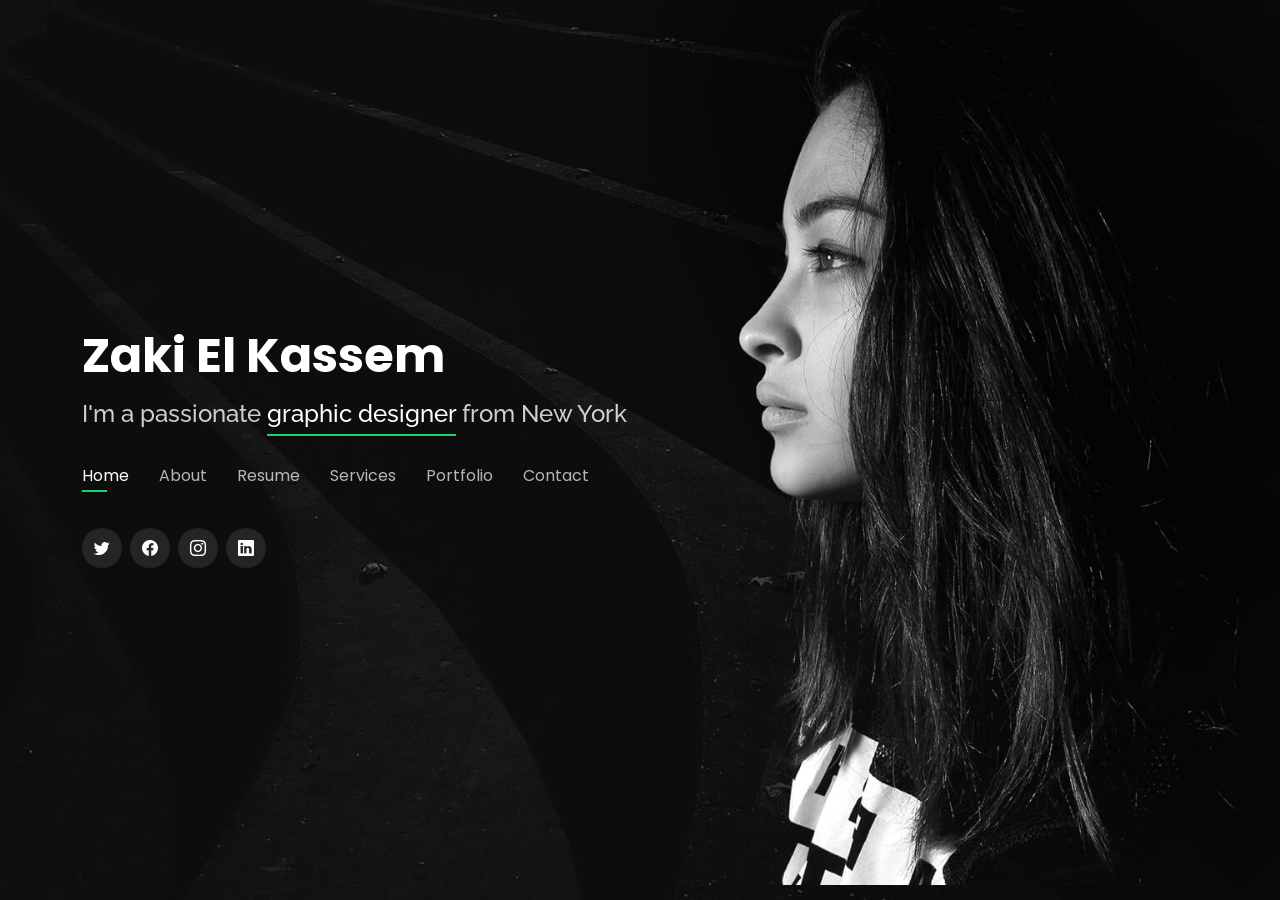
==== commit de5fb4ee: "test" ====
--- a/index.html
+++ b/index.html
@@ -1,772 +1,772 @@
-<!DOCTYPE html>
-<html lang="en">
-
-<head>
-  <meta charset="utf-8">
-  <meta content="width=device-width, initial-scale=1.0" name="viewport">
-
-  <title>Personal Bootstrap Template</title>
-  <meta content="" name="description">
-  <meta content="" name="keywords">
-
-  <!-- Favicons -->
-  <link href="assets/img/favicon.png" rel="icon">
-  <link href="assets/img/apple-touch-icon.png" rel="apple-touch-icon">
-
-  <!-- Google Fonts -->
-  <link href="https://fonts.googleapis.com/css?family=Open+Sans:300,300i,400,400i,600,600i,700,700i|Raleway:300,300i,400,400i,500,500i,600,600i,700,700i|Poppins:300,300i,400,400i,500,500i,600,600i,700,700i" rel="stylesheet">
-
-  <!-- Vendor CSS Files -->
-  <link href="assets/vendor/bootstrap/css/bootstrap.min.css" rel="stylesheet">
-  <link href="assets/vendor/bootstrap-icons/bootstrap-icons.css" rel="stylesheet">
-  <link href="assets/vendor/boxicons/css/boxicons.min.css" rel="stylesheet">
-  <link href="assets/vendor/glightbox/css/glightbox.min.css" rel="stylesheet">
-  <link href="assets/vendor/remixicon/remixicon.css" rel="stylesheet">
-  <link href="assets/vendor/swiper/swiper-bundle.min.css" rel="stylesheet">
-
-  <!-- Template Main CSS File -->
-  <link href="assets/css/style.css" rel="stylesheet">
-
-  <!-- =======================================================
-  * Template Name: Personal
-  * Updated: Mar 13 2024 with Bootstrap v5.3.3
-  * Template URL: https://bootstrapmade.com/personal-free-resume-bootstrap-template/
-  * Author: BootstrapMade.com
-  * License: https://bootstrapmade.com/license/
-  ======================================================== -->
-</head>
-
-<body>
-
-  <!-- ======= Header ======= -->
-  <header id="header">
-    <div class="container">
-      <h1 class="firstName"><a href="index.html"></a></h1>
-      <!-- Uncomment below if you prefer to use an image logo -->
-      <!-- <a href="index.html" class="mr-auto"><img src="assets/img/logo.png" alt="" class="img-fluid"></a> -->
-      <h2>I'm a passionate <span>graphic designer</span> from New York</h2>
-
-      <nav id="navbar" class="navbar">
-        <ul>
-          <li><a class="nav-link active" href="#header">Home</a></li>
-          <li><a class="nav-link" href="#about">About</a></li>
-          <li><a class="nav-link" href="#resume">Resume</a></li>
-          <li><a class="nav-link" href="#services">Services</a></li>
-          <li><a class="nav-link" href="#portfolio">Portfolio</a></li>
-          <li><a class="nav-link" href="#contact">Contact</a></li>
-        </ul>
-        <i class="bi bi-list mobile-nav-toggle"></i>
-      </nav><!-- .navbar -->
-
-      <div class="social-links">
-        <a href="#" class="twitter"><i class="bi bi-twitter"></i></a>
-        <a href="#" class="facebook"><i class="bi bi-facebook"></i></a>
-        <a href="#" class="instagram"><i class="bi bi-instagram"></i></a>
-        <a href="#" class="linkedin"><i class="bi bi-linkedin"></i></a>
-      </div>
-
-    </div>
-  </header><!-- End Header -->
-
-  <!-- ======= About Section ======= -->
-  <section id="about" class="about">
-
-    <!-- ======= About Me ======= -->
-    <div class="about-me container">
-
-      <div class="section-title">
-        <h2>About</h2>
-        <p>Learn more about me</p>
-      </div>
-
-      <div class="row">
-        <div class="col-lg-4" data-aos="fade-right">
-          <img src="assets/img/me.jpg" class="img-fluid" alt="">
-        </div>
-        <div class="col-lg-8 pt-4 pt-lg-0 content" data-aos="fade-left">
-          <h3>UI/UX &amp; Graphic Designer</h3>
-          <p class="fst-italic">
-            Lorem ipsum dolor sit amet, consectetur adipiscing elit, sed do eiusmod tempor incididunt ut labore et dolore
-            magna aliqua.
-          </p>
-          <div class="row">
-            <div class="col-lg-6">
-              <ul>
-                <li><i class="bi bi-chevron-right"></i> <strong>Birthday:</strong> <span>1 May 1995</span></li>
-                <li><i class="bi bi-chevron-right"></i> <strong>Website:</strong> <span>www.example.com</span></li>
-                <li><i class="bi bi-chevron-right"></i> <strong>Phone:</strong> <span>+123 456 7890</span></li>
-                <li><i class="bi bi-chevron-right"></i> <strong>City:</strong> <span>New York, USA</span></li>
-              </ul>
-            </div>
-            <div class="col-lg-6">
-              <ul>
-                <li><i class="bi bi-chevron-right"></i> <strong>Age:</strong> <span>30</span></li>
-                <li><i class="bi bi-chevron-right"></i> <strong>Degree:</strong> <span>Master</span></li>
-                <li><i class="bi bi-chevron-right"></i> <strong>PhEmailone:</strong> <span>email@example.com</span></li>
-                <li><i class="bi bi-chevron-right"></i> <strong>Freelance:</strong> <span>Available</span></li>
-              </ul>
-            </div>
-          </div>
-          <p>
-            Officiis eligendi itaque labore et dolorum mollitia officiis optio vero. Quisquam sunt adipisci omnis et ut. Nulla accusantium dolor incidunt officia tempore. Et eius omnis.
-            Cupiditate ut dicta maxime officiis quidem quia. Sed et consectetur qui quia repellendus itaque neque. Aliquid amet quidem ut quaerat cupiditate. Ab et eum qui repellendus omnis culpa magni laudantium dolores.
-          </p>
-        </div>
-      </div>
-
-    </div><!-- End About Me -->
-
-    <!-- ======= Counts ======= -->
-    <div class="counts container">
-
-      <div class="row">
-
-        <div class="col-lg-3 col-md-6">
-          <div class="count-box">
-            <i class="bi bi-emoji-smile"></i>
-            <span data-purecounter-start="0" data-purecounter-end="232" data-purecounter-duration="1" class="purecounter"></span>
-            <p>Happy Clients</p>
-          </div>
-        </div>
-
-        <div class="col-lg-3 col-md-6 mt-5 mt-md-0">
-          <div class="count-box">
-            <i class="bi bi-journal-richtext"></i>
-            <span data-purecounter-start="0" data-purecounter-end="521" data-purecounter-duration="1" class="purecounter"></span>
-            <p>Projects</p>
-          </div>
-        </div>
-
-        <div class="col-lg-3 col-md-6 mt-5 mt-lg-0">
-          <div class="count-box">
-            <i class="bi bi-headset"></i>
-            <span data-purecounter-start="0" data-purecounter-end="1463" data-purecounter-duration="1" class="purecounter"></span>
-            <p>Hours Of Support</p>
-          </div>
-        </div>
-
-        <div class="col-lg-3 col-md-6 mt-5 mt-lg-0">
-          <div class="count-box">
-            <i class="bi bi-award"></i>
-            <span data-purecounter-start="0" data-purecounter-end="24" data-purecounter-duration="1" class="purecounter"></span>
-            <p>Awards</p>
-          </div>
-        </div>
-
-      </div>
-
-    </div><!-- End Counts -->
-
-    <!-- ======= Skills  ======= -->
-    <div class="skills container">
-
-      <div class="section-title">
-        <h2>Skills</h2>
-      </div>
-
-      <div class="row skills-content">
-
-        <div class="col-lg-6">
-
-          <div class="progress">
-            <span class="skill">HTML <i class="val">100%</i></span>
-            <div class="progress-bar-wrap">
-              <div class="progress-bar" role="progressbar" aria-valuenow="100" aria-valuemin="0" aria-valuemax="100"></div>
-            </div>
-          </div>
-
-          <div class="progress">
-            <span class="skill">CSS <i class="val">90%</i></span>
-            <div class="progress-bar-wrap">
-              <div class="progress-bar" role="progressbar" aria-valuenow="90" aria-valuemin="0" aria-valuemax="100"></div>
-            </div>
-          </div>
-
-          <div class="progress">
-            <span class="skill">JavaScript <i class="val">75%</i></span>
-            <div class="progress-bar-wrap">
-              <div class="progress-bar" role="progressbar" aria-valuenow="75" aria-valuemin="0" aria-valuemax="100"></div>
-            </div>
-          </div>
-
-        </div>
-
-        <div class="col-lg-6">
-
-          <div class="progress">
-            <span class="skill">PHP <i class="val">80%</i></span>
-            <div class="progress-bar-wrap">
-              <div class="progress-bar" role="progressbar" aria-valuenow="80" aria-valuemin="0" aria-valuemax="100"></div>
-            </div>
-          </div>
-
-          <div class="progress">
-            <span class="skill">WordPress/CMS <i class="val">90%</i></span>
-            <div class="progress-bar-wrap">
-              <div class="progress-bar" role="progressbar" aria-valuenow="90" aria-valuemin="0" aria-valuemax="100"></div>
-            </div>
-          </div>
-
-          <div class="progress">
-            <span class="skill">Photoshop <i class="val">55%</i></span>
-            <div class="progress-bar-wrap">
-              <div class="progress-bar" role="progressbar" aria-valuenow="55" aria-valuemin="0" aria-valuemax="100"></div>
-            </div>
-          </div>
-
-        </div>
-
-      </div>
-
-    </div><!-- End Skills -->
-
-    <!-- ======= Interests ======= -->
-    <div class="interests container">
-
-      <div class="section-title">
-        <h2>Interests</h2>
-      </div>
-
-      <div class="row">
-        <div class="col-lg-3 col-md-4">
-          <div class="icon-box">
-            <i class="ri-store-line" style="color: #ffbb2c;"></i>
-            <h3>Lorem Ipsum</h3>
-          </div>
-        </div>
-        <div class="col-lg-3 col-md-4 mt-4 mt-md-0">
-          <div class="icon-box">
-            <i class="ri-bar-chart-box-line" style="color: #5578ff;"></i>
-            <h3>Dolor Sitema</h3>
-          </div>
-        </div>
-        <div class="col-lg-3 col-md-4 mt-4 mt-md-0">
-          <div class="icon-box">
-            <i class="ri-calendar-todo-line" style="color: #e80368;"></i>
-            <h3>Sed perspiciatis</h3>
-          </div>
-        </div>
-        <div class="col-lg-3 col-md-4 mt-4 mt-lg-0">
-          <div class="icon-box">
-            <i class="ri-paint-brush-line" style="color: #e361ff;"></i>
-            <h3>Magni Dolores</h3>
-          </div>
-        </div>
-        <div class="col-lg-3 col-md-4 mt-4">
-          <div class="icon-box">
-            <i class="ri-database-2-line" style="color: #47aeff;"></i>
-            <h3>Nemo Enim</h3>
-          </div>
-        </div>
-        <div class="col-lg-3 col-md-4 mt-4">
-          <div class="icon-box">
-            <i class="ri-gradienter-line" style="color: #ffa76e;"></i>
-            <h3>Eiusmod Tempor</h3>
-          </div>
-        </div>
-        <div class="col-lg-3 col-md-4 mt-4">
-          <div class="icon-box">
-            <i class="ri-file-list-3-line" style="color: #11dbcf;"></i>
-            <h3>Midela Teren</h3>
-          </div>
-        </div>
-        <div class="col-lg-3 col-md-4 mt-4">
-          <div class="icon-box">
-            <i class="ri-price-tag-2-line" style="color: #4233ff;"></i>
-            <h3>Pira Neve</h3>
-          </div>
-        </div>
-        <div class="col-lg-3 col-md-4 mt-4">
-          <div class="icon-box">
-            <i class="ri-anchor-line" style="color: #b2904f;"></i>
-            <h3>Dirada Pack</h3>
-          </div>
-        </div>
-        <div class="col-lg-3 col-md-4 mt-4">
-          <div class="icon-box">
-            <i class="ri-disc-line" style="color: #b20969;"></i>
-            <h3>Moton Ideal</h3>
-          </div>
-        </div>
-        <div class="col-lg-3 col-md-4 mt-4">
-          <div class="icon-box">
-            <i class="ri-base-station-line" style="color: #ff5828;"></i>
-            <h3>Verdo Park</h3>
-          </div>
-        </div>
-        <div class="col-lg-3 col-md-4 mt-4">
-          <div class="icon-box">
-            <i class="ri-fingerprint-line" style="color: #29cc61;"></i>
-            <h3>Flavor Nivelanda</h3>
-          </div>
-        </div>
-      </div>
-
-    </div><!-- End Interests -->
-
-    <!-- ======= Testimonials ======= -->
-    <div class="testimonials container">
-
-      <div class="section-title">
-        <h2>Testimonials</h2>
-      </div>
-
-      <div class="testimonials-slider swiper" data-aos="fade-up" data-aos-delay="100">
-        <div class="swiper-wrapper">
-
-          <div class="swiper-slide">
-            <div class="testimonial-item">
-              <p>
-                <i class="bx bxs-quote-alt-left quote-icon-left"></i>
-                Proin iaculis purus consequat sem cure digni ssim donec porttitora entum suscipit rhoncus. Accusantium quam, ultricies eget id, aliquam eget nibh et. Maecen aliquam, risus at semper.
-                <i class="bx bxs-quote-alt-right quote-icon-right"></i>
-              </p>
-              <img src="assets/img/testimonials/testimonials-1.jpg" class="testimonial-img" alt="">
-              <h3>Saul Goodman</h3>
-              <h4>Ceo &amp; Founder</h4>
-            </div>
-          </div><!-- End testimonial item -->
-
-          <div class="swiper-slide">
-            <div class="testimonial-item">
-              <p>
-                <i class="bx bxs-quote-alt-left quote-icon-left"></i>
-                Export tempor illum tamen malis malis eram quae irure esse labore quem cillum quid cillum eram malis quorum velit fore eram velit sunt aliqua noster fugiat irure amet legam anim culpa.
-                <i class="bx bxs-quote-alt-right quote-icon-right"></i>
-              </p>
-              <img src="assets/img/testimonials/testimonials-2.jpg" class="testimonial-img" alt="">
-              <h3>Sara Wilsson</h3>
-              <h4>Designer</h4>
-            </div>
-          </div><!-- End testimonial item -->
-
-          <div class="swiper-slide">
-            <div class="testimonial-item">
-              <p>
-                <i class="bx bxs-quote-alt-left quote-icon-left"></i>
-                Enim nisi quem export duis labore cillum quae magna enim sint quorum nulla quem veniam duis minim tempor labore quem eram duis noster aute amet eram fore quis sint minim.
-                <i class="bx bxs-quote-alt-right quote-icon-right"></i>
-              </p>
-              <img src="assets/img/testimonials/testimonials-3.jpg" class="testimonial-img" alt="">
-              <h3>Jena Karlis</h3>
-              <h4>Store Owner</h4>
-            </div>
-          </div><!-- End testimonial item -->
-
-          <div class="swiper-slide">
-            <div class="testimonial-item">
-              <p>
-                <i class="bx bxs-quote-alt-left quote-icon-left"></i>
-                Fugiat enim eram quae cillum dolore dolor amet nulla culpa multos export minim fugiat minim velit minim dolor enim duis veniam ipsum anim magna sunt elit fore quem dolore labore illum veniam.
-                <i class="bx bxs-quote-alt-right quote-icon-right"></i>
-              </p>
-              <img src="assets/img/testimonials/testimonials-4.jpg" class="testimonial-img" alt="">
-              <h3>Matt Brandon</h3>
-              <h4>Freelancer</h4>
-            </div>
-          </div><!-- End testimonial item -->
-
-          <div class="swiper-slide">
-            <div class="testimonial-item">
-              <p>
-                <i class="bx bxs-quote-alt-left quote-icon-left"></i>
-                Quis quorum aliqua sint quem legam fore sunt eram irure aliqua veniam tempor noster veniam enim culpa labore duis sunt culpa nulla illum cillum fugiat legam esse veniam culpa fore nisi cillum quid.
-                <i class="bx bxs-quote-alt-right quote-icon-right"></i>
-              </p>
-              <img src="assets/img/testimonials/testimonials-5.jpg" class="testimonial-img" alt="">
-              <h3>John Larson</h3>
-              <h4>Entrepreneur</h4>
-            </div>
-          </div><!-- End testimonial item -->
-
-        </div>
-        <div class="swiper-pagination"></div>
-      </div>
-
-      <div class="owl-carousel testimonials-carousel">
-
-      </div>
-
-    </div><!-- End Testimonials  -->
-
-  </section><!-- End About Section -->
-
-  <!-- ======= Resume Section ======= -->
-  <section id="resume" class="resume">
-    <div class="container">
-
-      <div class="section-title">
-        <h2>Resume</h2>
-        <p>Check My Resume</p>
-      </div>
-
-      <div class="row">
-        <div class="col-lg-6">
-          <h3 class="resume-title">Sumary</h3>
-          <div class="resume-item pb-0">
-            <h4>Alice Barkley</h4>
-            <p><em>Innovative and deadline-driven Graphic Designer with 3+ years of experience designing and developing user-centered digital/print marketing material from initial concept to final, polished deliverable.</em></p>
-            <p>
-            <ul>
-              <li>Portland par 127,Orlando, FL</li>
-              <li>(123) 456-7891</li>
-              <li>alice.barkley@example.com</li>
-            </ul>
-            </p>
-          </div>
-
-          <h3 class="resume-title">Education</h3>
-          <div class="resume-item">
-            <h4>Master of Fine Arts &amp; Graphic Design</h4>
-            <h5>2015 - 2016</h5>
-            <p><em>Rochester Institute of Technology, Rochester, NY</em></p>
-            <p>Qui deserunt veniam. Et sed aliquam labore tempore sed quisquam iusto autem sit. Ea vero voluptatum qui ut dignissimos deleniti nerada porti sand markend</p>
-          </div>
-          <div class="resume-item">
-            <h4>Bachelor of Fine Arts &amp; Graphic Design</h4>
-            <h5>2010 - 2014</h5>
-            <p><em>Rochester Institute of Technology, Rochester, NY</em></p>
-            <p>Quia nobis sequi est occaecati aut. Repudiandae et iusto quae reiciendis et quis Eius vel ratione eius unde vitae rerum voluptates asperiores voluptatem Earum molestiae consequatur neque etlon sader mart dila</p>
-          </div>
-        </div>
-        <div class="col-lg-6">
-          <h3 class="resume-title">Professional Experience</h3>
-          <div class="resume-item">
-            <h4>Senior graphic design specialist</h4>
-            <h5>2019 - Present</h5>
-            <p><em>Experion, New York, NY </em></p>
-            <p>
-            <ul>
-              <li>Lead in the design, development, and implementation of the graphic, layout, and production communication materials</li>
-              <li>Delegate tasks to the 7 members of the design team and provide counsel on all aspects of the project. </li>
-              <li>Supervise the assessment of all graphic materials in order to ensure quality and accuracy of the design</li>
-              <li>Oversee the efficient use of production project budgets ranging from $2,000 - $25,000</li>
-            </ul>
-            </p>
-          </div>
-          <div class="resume-item">
-            <h4>Graphic design specialist</h4>
-            <h5>2017 - 2018</h5>
-            <p><em>Stepping Stone Advertising, New York, NY</em></p>
-            <p>
-            <ul>
-              <li>Developed numerous marketing programs (logos, brochures,infographics, presentations, and advertisements).</li>
-              <li>Managed up to 5 projects or tasks at a given time while under pressure</li>
-              <li>Recommended and consulted with clients on the most appropriate graphic design</li>
-              <li>Created 4+ design presentations and proposals a month for clients and account managers</li>
-            </ul>
-            </p>
-          </div>
-        </div>
-      </div>
-
-    </div>
-  </section><!-- End Resume Section -->
-
-  <!-- ======= Services Section ======= -->
-  <section id="services" class="services">
-    <div class="container">
-
-      <div class="section-title">
-        <h2>Services</h2>
-        <p>My Services</p>
-      </div>
-
-      <div class="row">
-        <div class="col-lg-4 col-md-6 d-flex align-items-stretch">
-          <div class="icon-box">
-            <div class="icon"><i class="bx bxl-dribbble"></i></div>
-            <h4><a href="">Lorem Ipsum</a></h4>
-            <p>Voluptatum deleniti atque corrupti quos dolores et quas molestias excepturi</p>
-          </div>
-        </div>
-
-        <div class="col-lg-4 col-md-6 d-flex align-items-stretch mt-4 mt-md-0">
-          <div class="icon-box">
-            <div class="icon"><i class="bx bx-file"></i></div>
-            <h4><a href="">Sed ut perspiciatis</a></h4>
-            <p>Duis aute irure dolor in reprehenderit in voluptate velit esse cillum dolore</p>
-          </div>
-        </div>
-
-        <div class="col-lg-4 col-md-6 d-flex align-items-stretch mt-4 mt-lg-0">
-          <div class="icon-box">
-            <div class="icon"><i class="bx bx-tachometer"></i></div>
-            <h4><a href="">Magni Dolores</a></h4>
-            <p>Excepteur sint occaecat cupidatat non proident, sunt in culpa qui officia</p>
-          </div>
-        </div>
-
-        <div class="col-lg-4 col-md-6 d-flex align-items-stretch mt-4">
-          <div class="icon-box">
-            <div class="icon"><i class="bx bx-world"></i></div>
-            <h4><a href="">Nemo Enim</a></h4>
-            <p>At vero eos et accusamus et iusto odio dignissimos ducimus qui blanditiis</p>
-          </div>
-        </div>
-
-        <div class="col-lg-4 col-md-6 d-flex align-items-stretch mt-4">
-          <div class="icon-box">
-            <div class="icon"><i class="bx bx-slideshow"></i></div>
-            <h4><a href="">Dele cardo</a></h4>
-            <p>Quis consequatur saepe eligendi voluptatem consequatur dolor consequuntur</p>
-          </div>
-        </div>
-
-        <div class="col-lg-4 col-md-6 d-flex align-items-stretch mt-4">
-          <div class="icon-box">
-            <div class="icon"><i class="bx bx-arch"></i></div>
-            <h4><a href="">Divera don</a></h4>
-            <p>Modi nostrum vel laborum. Porro fugit error sit minus sapiente sit aspernatur</p>
-          </div>
-        </div>
-
-      </div>
-
-    </div>
-  </section><!-- End Services Section -->
-
-  <!-- ======= Portfolio Section ======= -->
-  <section id="portfolio" class="portfolio">
-    <div class="container">
-
-      <div class="section-title">
-        <h2>Portfolio</h2>
-        <p>My Works</p>
-      </div>
-
-      <div class="row">
-        <div class="col-lg-12 d-flex justify-content-center">
-          <ul id="portfolio-flters">
-            <li data-filter="*" class="filter-active">All</li>
-            <li data-filter=".filter-app">App</li>
-            <li data-filter=".filter-card">Card</li>
-            <li data-filter=".filter-web">Web</li>
-          </ul>
-        </div>
-      </div>
-
-      <div class="row portfolio-container">
-
-        <div class="col-lg-4 col-md-6 portfolio-item filter-app">
-          <div class="portfolio-wrap">
-            <img src="assets/img/portfolio/portfolio-1.jpg" class="img-fluid" alt="">
-            <div class="portfolio-info">
-              <h4>App 1</h4>
-              <p>App</p>
-              <div class="portfolio-links">
-                <a href="assets/img/portfolio/portfolio-1.jpg" data-gallery="portfolioGallery" class="portfolio-lightbox" title="App 1"><i class="bx bx-plus"></i></a>
-                <a href="portfolio-details.html" data-gallery="portfolioDetailsGallery" data-glightbox="type: external" class="portfolio-details-lightbox" title="Portfolio Details"><i class="bx bx-link"></i></a>
-              </div>
-            </div>
-          </div>
-        </div>
-
-        <div class="col-lg-4 col-md-6 portfolio-item filter-web">
-          <div class="portfolio-wrap">
-            <img src="assets/img/portfolio/portfolio-2.jpg" class="img-fluid" alt="">
-            <div class="portfolio-info">
-              <h4>Web 3</h4>
-              <p>Web</p>
-              <div class="portfolio-links">
-                <a href="assets/img/portfolio/portfolio-2.jpg" data-gallery="portfolioGallery" class="portfolio-lightbox" title="Web 3"><i class="bx bx-plus"></i></a>
-                <a href="portfolio-details.html" data-gallery="portfolioDetailsGallery" data-glightbox="type: external" class="portfolio-details-lightbox" title="Portfolio Details"><i class="bx bx-link"></i></a>
-              </div>
-            </div>
-          </div>
-        </div>
-
-        <div class="col-lg-4 col-md-6 portfolio-item filter-app">
-          <div class="portfolio-wrap">
-            <img src="assets/img/portfolio/portfolio-3.jpg" class="img-fluid" alt="">
-            <div class="portfolio-info">
-              <h4>App 2</h4>
-              <p>App</p>
-              <div class="portfolio-links">
-                <a href="assets/img/portfolio/portfolio-3.jpg" data-gallery="portfolioGallery" class="portfolio-lightbox" title="App 2"><i class="bx bx-plus"></i></a>
-                <a href="portfolio-details.html" data-gallery="portfolioDetailsGallery" data-glightbox="type: external" class="portfolio-details-lightbox" title="Portfolio Details"><i class="bx bx-link"></i></a>
-              </div>
-            </div>
-          </div>
-        </div>
-
-        <div class="col-lg-4 col-md-6 portfolio-item filter-card">
-          <div class="portfolio-wrap">
-            <img src="assets/img/portfolio/portfolio-4.jpg" class="img-fluid" alt="">
-            <div class="portfolio-info">
-              <h4>Card 2</h4>
-              <p>Card</p>
-              <div class="portfolio-links">
-                <a href="assets/img/portfolio/portfolio-4.jpg" data-gallery="portfolioGallery" class="portfolio-lightbox" title="Card 2"><i class="bx bx-plus"></i></a>
-                <a href="portfolio-details.html" data-gallery="portfolioDetailsGallery" data-glightbox="type: external" class="portfolio-details-lightbox" title="Portfolio Details"><i class="bx bx-link"></i></a>
-              </div>
-            </div>
-          </div>
-        </div>
-
-        <div class="col-lg-4 col-md-6 portfolio-item filter-web">
-          <div class="portfolio-wrap">
-            <img src="assets/img/portfolio/portfolio-5.jpg" class="img-fluid" alt="">
-            <div class="portfolio-info">
-              <h4>Web 2</h4>
-              <p>Web</p>
-              <div class="portfolio-links">
-                <a href="assets/img/portfolio/portfolio-5.jpg" data-gallery="portfolioGallery" class="portfolio-lightbox" title="Web 2"><i class="bx bx-plus"></i></a>
-                <a href="portfolio-details.html" data-gallery="portfolioDetailsGallery" data-glightbox="type: external" class="portfolio-details-lightbox" title="Portfolio Details"><i class="bx bx-link"></i></a>
-              </div>
-            </div>
-          </div>
-        </div>
-
-        <div class="col-lg-4 col-md-6 portfolio-item filter-app">
-          <div class="portfolio-wrap">
-            <img src="assets/img/portfolio/portfolio-6.jpg" class="img-fluid" alt="">
-            <div class="portfolio-info">
-              <h4>App 3</h4>
-              <p>App</p>
-              <div class="portfolio-links">
-                <a href="assets/img/portfolio/portfolio-6.jpg" data-gallery="portfolioGallery" class="portfolio-lightbox" title="App 3"><i class="bx bx-plus"></i></a>
-                <a href="portfolio-details.html" data-gallery="portfolioDetailsGallery" data-glightbox="type: external" class="portfolio-details-lightbox" title="Portfolio Details"><i class="bx bx-link"></i></a>
-              </div>
-            </div>
-          </div>
-        </div>
-
-        <div class="col-lg-4 col-md-6 portfolio-item filter-card">
-          <div class="portfolio-wrap">
-            <img src="assets/img/portfolio/portfolio-7.jpg" class="img-fluid" alt="">
-            <div class="portfolio-info">
-              <h4>Card 1</h4>
-              <p>Card</p>
-              <div class="portfolio-links">
-                <a href="assets/img/portfolio/portfolio-7.jpg" data-gallery="portfolioGallery" class="portfolio-lightbox" title="Card 1"><i class="bx bx-plus"></i></a>
-                <a href="portfolio-details.html" data-gallery="portfolioDetailsGallery" data-glightbox="type: external" class="portfolio-details-lightbox" title="Portfolio Details"><i class="bx bx-link"></i></a>
-              </div>
-            </div>
-          </div>
-        </div>
-
-        <div class="col-lg-4 col-md-6 portfolio-item filter-card">
-          <div class="portfolio-wrap">
-            <img src="assets/img/portfolio/portfolio-8.jpg" class="img-fluid" alt="">
-            <div class="portfolio-info">
-              <h4>Card 3</h4>
-              <p>Card</p>
-              <div class="portfolio-links">
-                <a href="assets/img/portfolio/portfolio-8.jpg" data-gallery="portfolioGallery" class="portfolio-lightbox" title="Card 3"><i class="bx bx-plus"></i></a>
-                <a href="portfolio-details.html" data-gallery="portfolioDetailsGallery" data-glightbox="type: external" class="portfolio-details-lightbox" title="Portfolio Details"><i class="bx bx-link"></i></a>
-              </div>
-            </div>
-          </div>
-        </div>
-
-        <div class="col-lg-4 col-md-6 portfolio-item filter-web">
-          <div class="portfolio-wrap">
-            <img src="assets/img/portfolio/portfolio-9.jpg" class="img-fluid" alt="">
-            <div class="portfolio-info">
-              <h4>Web 3</h4>
-              <p>Web</p>
-              <div class="portfolio-links">
-                <a href="assets/img/portfolio/portfolio-9.jpg" data-gallery="portfolioGallery" class="portfolio-lightbox" title="Web 3"><i class="bx bx-plus"></i></a>
-                <a href="portfolio-details.html" data-gallery="portfolioDetailsGallery" data-glightbox="type: external" class="portfolio-details-lightbox" title="Portfolio Details"><i class="bx bx-link"></i></a>
-              </div>
-            </div>
-          </div>
-        </div>
-
-      </div>
-
-    </div>
-  </section><!-- End Portfolio Section -->
-
-  <!-- ======= Contact Section ======= -->
-  <section id="contact" class="contact">
-    <div class="container">
-
-      <div class="section-title">
-        <h2>Contact</h2>
-        <p>Contact Me</p>
-      </div>
-
-      <div class="row mt-2">
-
-        <div class="col-md-6 d-flex align-items-stretch">
-          <div class="info-box">
-            <i class="bx bx-map"></i>
-            <h3>My Address</h3>
-            <p>A108 Adam Street, New York, NY 535022</p>
-          </div>
-        </div>
-
-        <div class="col-md-6 mt-4 mt-md-0 d-flex align-items-stretch">
-          <div class="info-box">
-            <i class="bx bx-share-alt"></i>
-            <h3>Social Profiles</h3>
-            <div class="social-links">
-              <a href="#" class="twitter"><i class="bi bi-twitter"></i></a>
-              <a href="#" class="facebook"><i class="bi bi-facebook"></i></a>
-              <a href="#" class="instagram"><i class="bi bi-instagram"></i></a>
-              <a href="#" class="google-plus"><i class="bi bi-skype"></i></a>
-              <a href="#" class="linkedin"><i class="bi bi-linkedin"></i></a>
-            </div>
-          </div>
-        </div>
-
-        <div class="col-md-6 mt-4 d-flex align-items-stretch">
-          <div class="info-box">
-            <i class="bx bx-envelope"></i>
-            <h3>Email Me</h3>
-            <p>contact@example.com</p>
-          </div>
-        </div>
-        <div class="col-md-6 mt-4 d-flex align-items-stretch">
-          <div class="info-box">
-            <i class="bx bx-phone-call"></i>
-            <h3>Call Me</h3>
-            <p>+1 5589 55488 55</p>
-          </div>
-        </div>
-      </div>
-
-      <form action="forms/contact.php" method="post" role="form" class="php-email-form mt-4">
-        <div class="row">
-          <div class="col-md-6 form-group">
-            <input type="text" name="name" class="form-control" id="name" placeholder="Your Name" required>
-          </div>
-          <div class="col-md-6 form-group mt-3 mt-md-0">
-            <input type="email" class="form-control" name="email" id="email" placeholder="Your Email" required>
-          </div>
-        </div>
-        <div class="form-group mt-3">
-          <input type="text" class="form-control" name="subject" id="subject" placeholder="Subject" required>
-        </div>
-        <div class="form-group mt-3">
-          <textarea class="form-control" name="message" rows="5" placeholder="Message" required></textarea>
-        </div>
-        <div class="my-3">
-          <div class="loading">Loading</div>
-          <div class="error-message"></div>
-          <div class="sent-message">Your message has been sent. Thank you!</div>
-        </div>
-        <div class="text-center"><button type="submit">Send Message</button></div>
-      </form>
-
-    </div>
-  </section><!-- End Contact Section -->
-
-  <!-- Vendor JS Files -->
-  <script src="assets/vendor/purecounter/purecounter_vanilla.js"></script>
-  <script src="assets/vendor/bootstrap/js/bootstrap.bundle.min.js"></script>
-  <script src="assets/vendor/glightbox/js/glightbox.min.js"></script>
-  <script src="assets/vendor/isotope-layout/isotope.pkgd.min.js"></script>
-  <script src="assets/vendor/swiper/swiper-bundle.min.js"></script>
-  <script src="assets/vendor/waypoints/noframework.waypoints.js"></script>
-  <script src="assets/vendor/php-email-form/validate.js"></script>
-
-  <!-- Template Main JS File -->
-  <script src="assets/js/main.js"></script>
-  <script src="assets/js/readData.js"></script>
-
-</body>
-
+<!DOCTYPE html>
+<html lang="en">
+
+<head>
+  <meta charset="utf-8">
+  <meta content="width=device-width, initial-scale=1.0" name="viewport">
+
+  <title>Personal Bootstrap Template</title>
+  <meta content="" name="description">
+  <meta content="" name="keywords">
+
+  <!-- Favicons -->
+  <link href="assets/img/favicon.png" rel="icon">
+  <link href="assets/img/apple-touch-icon.png" rel="apple-touch-icon">
+
+  <!-- Google Fonts -->
+  <link href="https://fonts.googleapis.com/css?family=Open+Sans:300,300i,400,400i,600,600i,700,700i|Raleway:300,300i,400,400i,500,500i,600,600i,700,700i|Poppins:300,300i,400,400i,500,500i,600,600i,700,700i" rel="stylesheet">
+
+  <!-- Vendor CSS Files -->
+  <link href="assets/vendor/bootstrap/css/bootstrap.min.css" rel="stylesheet">
+  <link href="assets/vendor/bootstrap-icons/bootstrap-icons.css" rel="stylesheet">
+  <link href="assets/vendor/boxicons/css/boxicons.min.css" rel="stylesheet">
+  <link href="assets/vendor/glightbox/css/glightbox.min.css" rel="stylesheet">
+  <link href="assets/vendor/remixicon/remixicon.css" rel="stylesheet">
+  <link href="assets/vendor/swiper/swiper-bundle.min.css" rel="stylesheet">
+
+  <!-- Template Main CSS File -->
+  <link href="assets/css/style.css" rel="stylesheet">
+
+  <!-- =======================================================
+  * Template Name: Personal
+  * Updated: Mar 13 2024 with Bootstrap v5.3.3
+  * Template URL: https://bootstrapmade.com/personal-free-resume-bootstrap-template/
+  * Author: BootstrapMade.com
+  * License: https://bootstrapmade.com/license/
+  ======================================================== -->
+</head>
+
+<body>
+
+  <!-- ======= Header ======= -->
+  <header id="header">
+    <div class="container">
+      <h1 class="firstName"><a href="index.html"></a></h1>
+      <!-- Uncomment below if you prefer to use an image logo -->
+      <!-- <a href="index.html" class="mr-auto"><img src="assets/img/logo.png" alt="" class="img-fluid"></a> -->
+      <h2>I'm a passionate <span>graphic designer</span> from New York</h2>
+
+      <nav id="navbar" class="navbar">
+        <ul>
+          <li><a class="nav-link active" href="#header">Home</a></li>
+          <li><a class="nav-link" href="#about">About</a></li>
+          <li><a class="nav-link" href="#resume">Resume</a></li>
+          <li><a class="nav-link" href="#services">Services</a></li>
+          <li><a class="nav-link" href="#portfolio">Portfolio</a></li>
+          <li><a class="nav-link" href="#contact">Contact</a></li>
+        </ul>
+        <i class="bi bi-list mobile-nav-toggle"></i>
+      </nav><!-- .navbar -->
+
+      <div class="social-links">
+        <a href="#" class="twitter"><i class="bi bi-twitter"></i></a>
+        <a href="#" class="facebook"><i class="bi bi-facebook"></i></a>
+        <a href="#" class="instagram"><i class="bi bi-instagram"></i></a>
+        <a href="#" class="linkedin"><i class="bi bi-linkedin"></i></a>
+      </div>
+
+    </div>
+  </header><!-- End Header -->
+
+  <!-- ======= About Section ======= -->
+  <section id="about" class="about">
+
+    <!-- ======= About Me ======= -->
+    <div class="about-me container">
+
+      <div class="section-title">
+        <h2>About</h2>
+        <p>Learn more about me</p>
+      </div>
+
+      <div class="row">
+        <div class="col-lg-4" data-aos="fade-right">
+          <img src="assets/img/me.jpg" class="img-fluid" alt="">
+        </div>
+        <div class="col-lg-8 pt-4 pt-lg-0 content" data-aos="fade-left">
+          <h3>UI/UX &amp; Graphic Designer</h3>
+          <p class="fst-italic">
+            Lorem ipsum dolor sit amet, consectetur adipiscing elit, sed do eiusmod tempor incididunt ut labore et dolore
+            magna aliqua.
+          </p>
+          <div class="row">
+            <div class="col-lg-6">
+              <ul>
+                <li><i class="bi bi-chevron-right"></i> <strong>Birthday:</strong> <span>1 May 1995</span></li>
+                <li><i class="bi bi-chevron-right"></i> <strong>Website:</strong> <span>www.example.com</span></li>
+                <li><i class="bi bi-chevron-right"></i> <strong>Phone:</strong> <span>+123 456 7890</span></li>
+                <li><i class="bi bi-chevron-right"></i> <strong>City:</strong> <span>New York, USA</span></li>
+              </ul>
+            </div>
+            <div class="col-lg-6">
+              <ul>
+                <li><i class="bi bi-chevron-right"></i> <strong>Age:</strong> <span>30</span></li>
+                <li><i class="bi bi-chevron-right"></i> <strong>Degree:</strong> <span>Master</span></li>
+                <li><i class="bi bi-chevron-right"></i> <strong>PhEmailone:</strong> <span>email@example.com</span></li>
+                <li><i class="bi bi-chevron-right"></i> <strong>Freelance:</strong> <span>Available</span></li>
+              </ul>
+            </div>
+          </div>
+          <p>
+            Officiis eligendi itaque labore et dolorum mollitia officiis optio vero. Quisquam sunt adipisci omnis et ut. Nulla accusantium dolor incidunt officia tempore. Et eius omnis.
+            Cupiditate ut dicta maxime officiis quidem quia. Sed et consectetur qui quia repellendus itaque neque. Aliquid amet quidem ut quaerat cupiditate. Ab et eum qui repellendus omnis culpa magni laudantium dolores.
+          </p>
+        </div>
+      </div>
+
+    </div><!-- End About Me -->
+
+    <!-- ======= Counts ======= -->
+    <div class="counts container">
+
+      <div class="row">
+
+        <div class="col-lg-3 col-md-6">
+          <div class="count-box">
+            <i class="bi bi-emoji-smile"></i>
+            <span data-purecounter-start="0" data-purecounter-end="232" data-purecounter-duration="1" class="purecounter"></span>
+            <p>Happy Clients</p>
+          </div>
+        </div>
+
+        <div class="col-lg-3 col-md-6 mt-5 mt-md-0">
+          <div class="count-box">
+            <i class="bi bi-journal-richtext"></i>
+            <span data-purecounter-start="0" data-purecounter-end="521" data-purecounter-duration="1" class="purecounter"></span>
+            <p>Projects</p>
+          </div>
+        </div>
+
+        <div class="col-lg-3 col-md-6 mt-5 mt-lg-0">
+          <div class="count-box">
+            <i class="bi bi-headset"></i>
+            <span data-purecounter-start="0" data-purecounter-end="1463" data-purecounter-duration="1" class="purecounter"></span>
+            <p>Hours Of Support</p>
+          </div>
+        </div>
+
+        <div class="col-lg-3 col-md-6 mt-5 mt-lg-0">
+          <div class="count-box">
+            <i class="bi bi-award"></i>
+            <span data-purecounter-start="0" data-purecounter-end="24" data-purecounter-duration="1" class="purecounter"></span>
+            <p>Awards</p>
+          </div>
+        </div>
+
+      </div>
+
+    </div><!-- End Counts -->
+
+    <!-- ======= Skills  ======= -->
+    <div class="skills container">
+
+      <div class="section-title">
+        <h2>Skills</h2>
+      </div>
+
+      <div class="row skills-content">
+
+        <div class="col-lg-6">
+
+          <div class="progress">
+            <span class="skill">HTML <i class="val">100%</i></span>
+            <div class="progress-bar-wrap">
+              <div class="progress-bar" role="progressbar" aria-valuenow="100" aria-valuemin="0" aria-valuemax="100"></div>
+            </div>
+          </div>
+
+          <div class="progress">
+            <span class="skill">CSS <i class="val">90%</i></span>
+            <div class="progress-bar-wrap">
+              <div class="progress-bar" role="progressbar" aria-valuenow="90" aria-valuemin="0" aria-valuemax="100"></div>
+            </div>
+          </div>
+
+          <div class="progress">
+            <span class="skill">JavaScript <i class="val">75%</i></span>
+            <div class="progress-bar-wrap">
+              <div class="progress-bar" role="progressbar" aria-valuenow="75" aria-valuemin="0" aria-valuemax="100"></div>
+            </div>
+          </div>
+
+        </div>
+
+        <div class="col-lg-6">
+
+          <div class="progress">
+            <span class="skill">PHP <i class="val">80%</i></span>
+            <div class="progress-bar-wrap">
+              <div class="progress-bar" role="progressbar" aria-valuenow="80" aria-valuemin="0" aria-valuemax="100"></div>
+            </div>
+          </div>
+
+          <div class="progress">
+            <span class="skill">WordPress/CMS <i class="val">90%</i></span>
+            <div class="progress-bar-wrap">
+              <div class="progress-bar" role="progressbar" aria-valuenow="90" aria-valuemin="0" aria-valuemax="100"></div>
+            </div>
+          </div>
+
+          <div class="progress">
+            <span class="skill">Photoshop <i class="val">55%</i></span>
+            <div class="progress-bar-wrap">
+              <div class="progress-bar" role="progressbar" aria-valuenow="55" aria-valuemin="0" aria-valuemax="100"></div>
+            </div>
+          </div>
+
+        </div>
+
+      </div>
+
+    </div><!-- End Skills -->
+
+    <!-- ======= Interests ======= -->
+    <div class="interests container">
+
+      <div class="section-title">
+        <h2>Interests</h2>
+      </div>
+
+      <div class="row">
+        <div class="col-lg-3 col-md-4">
+          <div class="icon-box">
+            <i class="ri-store-line" style="color: #ffbb2c;"></i>
+            <h3>Lorem Ipsum</h3>
+          </div>
+        </div>
+        <div class="col-lg-3 col-md-4 mt-4 mt-md-0">
+          <div class="icon-box">
+            <i class="ri-bar-chart-box-line" style="color: #5578ff;"></i>
+            <h3>Dolor Sitema</h3>
+          </div>
+        </div>
+        <div class="col-lg-3 col-md-4 mt-4 mt-md-0">
+          <div class="icon-box">
+            <i class="ri-calendar-todo-line" style="color: #e80368;"></i>
+            <h3>Sed perspiciatis</h3>
+          </div>
+        </div>
+        <div class="col-lg-3 col-md-4 mt-4 mt-lg-0">
+          <div class="icon-box">
+            <i class="ri-paint-brush-line" style="color: #e361ff;"></i>
+            <h3>Magni Dolores</h3>
+          </div>
+        </div>
+        <div class="col-lg-3 col-md-4 mt-4">
+          <div class="icon-box">
+            <i class="ri-database-2-line" style="color: #47aeff;"></i>
+            <h3>Nemo Enim</h3>
+          </div>
+        </div>
+        <div class="col-lg-3 col-md-4 mt-4">
+          <div class="icon-box">
+            <i class="ri-gradienter-line" style="color: #ffa76e;"></i>
+            <h3>Eiusmod Tempor</h3>
+          </div>
+        </div>
+        <div class="col-lg-3 col-md-4 mt-4">
+          <div class="icon-box">
+            <i class="ri-file-list-3-line" style="color: #11dbcf;"></i>
+            <h3>Midela Teren</h3>
+          </div>
+        </div>
+        <div class="col-lg-3 col-md-4 mt-4">
+          <div class="icon-box">
+            <i class="ri-price-tag-2-line" style="color: #4233ff;"></i>
+            <h3>Pira Neve</h3>
+          </div>
+        </div>
+        <div class="col-lg-3 col-md-4 mt-4">
+          <div class="icon-box">
+            <i class="ri-anchor-line" style="color: #b2904f;"></i>
+            <h3>Dirada Pack</h3>
+          </div>
+        </div>
+        <div class="col-lg-3 col-md-4 mt-4">
+          <div class="icon-box">
+            <i class="ri-disc-line" style="color: #b20969;"></i>
+            <h3>Moton Ideal</h3>
+          </div>
+        </div>
+        <div class="col-lg-3 col-md-4 mt-4">
+          <div class="icon-box">
+            <i class="ri-base-station-line" style="color: #ff5828;"></i>
+            <h3>Verdo Park</h3>
+          </div>
+        </div>
+        <div class="col-lg-3 col-md-4 mt-4">
+          <div class="icon-box">
+            <i class="ri-fingerprint-line" style="color: #29cc61;"></i>
+            <h3>Flavor Nivelanda</h3>
+          </div>
+        </div>
+      </div>
+
+    </div><!-- End Interests -->
+
+    <!-- ======= Testimonials ======= -->
+    <div class="testimonials container">
+
+      <div class="section-title">
+        <h2>Testimonials</h2>
+      </div>
+
+      <div class="testimonials-slider swiper" data-aos="fade-up" data-aos-delay="100">
+        <div class="swiper-wrapper">
+
+          <div class="swiper-slide">
+            <div class="testimonial-item">
+              <p>
+                <i class="bx bxs-quote-alt-left quote-icon-left"></i>
+                Proin iaculis purus consequat sem cure digni ssim donec porttitora entum suscipit rhoncus. Accusantium quam, ultricies eget id, aliquam eget nibh et. Maecen aliquam, risus at semper.
+                <i class="bx bxs-quote-alt-right quote-icon-right"></i>
+              </p>
+              <img src="assets/img/testimonials/testimonials-1.jpg" class="testimonial-img" alt="">
+              <h3>Saul Goodman</h3>
+              <h4>Ceo &amp; Founder</h4>
+            </div>
+          </div><!-- End testimonial item -->
+
+          <div class="swiper-slide">
+            <div class="testimonial-item">
+              <p>
+                <i class="bx bxs-quote-alt-left quote-icon-left"></i>
+                Export tempor illum tamen malis malis eram quae irure esse labore quem cillum quid cillum eram malis quorum velit fore eram velit sunt aliqua noster fugiat irure amet legam anim culpa.
+                <i class="bx bxs-quote-alt-right quote-icon-right"></i>
+              </p>
+              <img src="assets/img/testimonials/testimonials-2.jpg" class="testimonial-img" alt="">
+              <h3>Sara Wilsson</h3>
+              <h4>Designer</h4>
+            </div>
+          </div><!-- End testimonial item -->
+
+          <div class="swiper-slide">
+            <div class="testimonial-item">
+              <p>
+                <i class="bx bxs-quote-alt-left quote-icon-left"></i>
+                Enim nisi quem export duis labore cillum quae magna enim sint quorum nulla quem veniam duis minim tempor labore quem eram duis noster aute amet eram fore quis sint minim.
+                <i class="bx bxs-quote-alt-right quote-icon-right"></i>
+              </p>
+              <img src="assets/img/testimonials/testimonials-3.jpg" class="testimonial-img" alt="">
+              <h3>Jena Karlis</h3>
+              <h4>Store Owner</h4>
+            </div>
+          </div><!-- End testimonial item -->
+
+          <div class="swiper-slide">
+            <div class="testimonial-item">
+              <p>
+                <i class="bx bxs-quote-alt-left quote-icon-left"></i>
+                Fugiat enim eram quae cillum dolore dolor amet nulla culpa multos export minim fugiat minim velit minim dolor enim duis veniam ipsum anim magna sunt elit fore quem dolore labore illum veniam.
+                <i class="bx bxs-quote-alt-right quote-icon-right"></i>
+              </p>
+              <img src="assets/img/testimonials/testimonials-4.jpg" class="testimonial-img" alt="">
+              <h3>Matt Brandon</h3>
+              <h4>Freelancer</h4>
+            </div>
+          </div><!-- End testimonial item -->
+
+          <div class="swiper-slide">
+            <div class="testimonial-item">
+              <p>
+                <i class="bx bxs-quote-alt-left quote-icon-left"></i>
+                Quis quorum aliqua sint quem legam fore sunt eram irure aliqua veniam tempor noster veniam enim culpa labore duis sunt culpa nulla illum cillum fugiat legam esse veniam culpa fore nisi cillum quid.
+                <i class="bx bxs-quote-alt-right quote-icon-right"></i>
+              </p>
+              <img src="assets/img/testimonials/testimonials-5.jpg" class="testimonial-img" alt="">
+              <h3>John Larson</h3>
+              <h4>Entrepreneur</h4>
+            </div>
+          </div><!-- End testimonial item -->
+
+        </div>
+        <div class="swiper-pagination"></div>
+      </div>
+
+      <div class="owl-carousel testimonials-carousel">
+
+      </div>
+
+    </div><!-- End Testimonials  -->
+
+  </section><!-- End About Section -->
+
+  <!-- ======= Resume Section ======= -->
+  <section id="resume" class="resume">
+    <div class="container">
+
+      <div class="section-title">
+        <h2>Resume</h2>
+        <p>Check My Resume</p>
+      </div>
+
+      <div class="row">
+        <div class="col-lg-6">
+          <h3 class="resume-title">Sumary</h3>
+          <div class="resume-item pb-0">
+            <h4>Alice Barkley</h4>
+            <p><em>Innovative and deadline-driven Graphic Designer with 3+ years of experience designing and developing user-centered digital/print marketing material from initial concept to final, polished deliverable.</em></p>
+            <p>
+            <ul>
+              <li>Portland par 127,Orlando, FL</li>
+              <li>(123) 456-7891</li>
+              <li>alice.barkley@example.com</li>
+            </ul>
+            </p>
+          </div>
+
+          <h3 class="resume-title">Education</h3>
+          <div class="resume-item">
+            <h4>Master of Fine Arts &amp; Graphic Design</h4>
+            <h5>2015 - 2016</h5>
+            <p><em>Rochester Institute of Technology, Rochester, NY</em></p>
+            <p>Qui deserunt veniam. Et sed aliquam labore tempore sed quisquam iusto autem sit. Ea vero voluptatum qui ut dignissimos deleniti nerada porti sand markend</p>
+          </div>
+          <div class="resume-item">
+            <h4>Bachelor of Fine Arts &amp; Graphic Design</h4>
+            <h5>2010 - 2014</h5>
+            <p><em>Rochester Institute of Technology, Rochester, NY</em></p>
+            <p>Quia nobis sequi est occaecati aut. Repudiandae et iusto quae reiciendis et quis Eius vel ratione eius unde vitae rerum voluptates asperiores voluptatem Earum molestiae consequatur neque etlon sader mart dila</p>
+          </div>
+        </div>
+        <div class="col-lg-6">
+          <h3 class="resume-title">Professional Experience</h3>
+          <div class="resume-item">
+            <h4>Senior graphic design specialist</h4>
+            <h5>2019 - Present</h5>
+            <p><em>Experion, New York, NY </em></p>
+            <p>
+            <ul>
+              <li>Lead in the design, development, and implementation of the graphic, layout, and production communication materials</li>
+              <li>Delegate tasks to the 7 members of the design team and provide counsel on all aspects of the project. </li>
+              <li>Supervise the assessment of all graphic materials in order to ensure quality and accuracy of the design</li>
+              <li>Oversee the efficient use of production project budgets ranging from $2,000 - $25,000</li>
+            </ul>
+            </p>
+          </div>
+          <div class="resume-item">
+            <h4>Graphic design specialist</h4>
+            <h5>2017 - 2018</h5>
+            <p><em>Stepping Stone Advertising, New York, NY</em></p>
+            <p>
+            <ul>
+              <li>Developed numerous marketing programs (logos, brochures,infographics, presentations, and advertisements).</li>
+              <li>Managed up to 5 projects or tasks at a given time while under pressure</li>
+              <li>Recommended and consulted with clients on the most appropriate graphic design</li>
+              <li>Created 4+ design presentations and proposals a month for clients and account managers</li>
+            </ul>
+            </p>
+          </div>
+        </div>
+      </div>
+
+    </div>
+  </section><!-- End Resume Section -->
+
+  <!-- ======= Services Section ======= -->
+  <section id="services" class="services">
+    <div class="container">
+
+      <div class="section-title">
+        <h2>Services</h2>
+        <p>My Services</p>
+      </div>
+
+      <div class="row">
+        <div class="col-lg-4 col-md-6 d-flex align-items-stretch">
+          <div class="icon-box">
+            <div class="icon"><i class="bx bxl-dribbble"></i></div>
+            <h4><a href="">Lorem Ipsum</a></h4>
+            <p>Voluptatum deleniti atque corrupti quos dolores et quas molestias excepturi</p>
+          </div>
+        </div>
+
+        <div class="col-lg-4 col-md-6 d-flex align-items-stretch mt-4 mt-md-0">
+          <div class="icon-box">
+            <div class="icon"><i class="bx bx-file"></i></div>
+            <h4><a href="">Sed ut perspiciatis</a></h4>
+            <p>Duis aute irure dolor in reprehenderit in voluptate velit esse cillum dolore</p>
+          </div>
+        </div>
+
+        <div class="col-lg-4 col-md-6 d-flex align-items-stretch mt-4 mt-lg-0">
+          <div class="icon-box">
+            <div class="icon"><i class="bx bx-tachometer"></i></div>
+            <h4><a href="">Magni Dolores</a></h4>
+            <p>Excepteur sint occaecat cupidatat non proident, sunt in culpa qui officia</p>
+          </div>
+        </div>
+
+        <div class="col-lg-4 col-md-6 d-flex align-items-stretch mt-4">
+          <div class="icon-box">
+            <div class="icon"><i class="bx bx-world"></i></div>
+            <h4><a href="">Nemo Enim</a></h4>
+            <p>At vero eos et accusamus et iusto odio dignissimos ducimus qui blanditiis</p>
+          </div>
+        </div>
+
+        <div class="col-lg-4 col-md-6 d-flex align-items-stretch mt-4">
+          <div class="icon-box">
+            <div class="icon"><i class="bx bx-slideshow"></i></div>
+            <h4><a href="">Dele cardo</a></h4>
+            <p>Quis consequatur saepe eligendi voluptatem consequatur dolor consequuntur</p>
+          </div>
+        </div>
+
+        <div class="col-lg-4 col-md-6 d-flex align-items-stretch mt-4">
+          <div class="icon-box">
+            <div class="icon"><i class="bx bx-arch"></i></div>
+            <h4><a href="">Divera don</a></h4>
+            <p>Modi nostrum vel laborum. Porro fugit error sit minus sapiente sit aspernatur</p>
+          </div>
+        </div>
+
+      </div>
+
+    </div>
+  </section><!-- End Services Section -->
+
+  <!-- ======= Portfolio Section ======= -->
+  <section id="portfolio" class="portfolio">
+    <div class="container">
+
+      <div class="section-title">
+        <h2>Portfolio</h2>
+        <p>My Works</p>
+      </div>
+
+      <div class="row">
+        <div class="col-lg-12 d-flex justify-content-center">
+          <ul id="portfolio-flters">
+            <li data-filter="*" class="filter-active">All</li>
+            <li data-filter=".filter-app">App</li>
+            <li data-filter=".filter-card">Card</li>
+            <li data-filter=".filter-web">Web</li>
+          </ul>
+        </div>
+      </div>
+
+      <div class="row portfolio-container">
+
+        <div class="col-lg-4 col-md-6 portfolio-item filter-app">
+          <div class="portfolio-wrap">
+            <img src="assets/img/portfolio/portfolio-1.jpg" class="img-fluid" alt="">
+            <div class="portfolio-info">
+              <h4>App 1</h4>
+              <p>App</p>
+              <div class="portfolio-links">
+                <a href="assets/img/portfolio/portfolio-1.jpg" data-gallery="portfolioGallery" class="portfolio-lightbox" title="App 1"><i class="bx bx-plus"></i></a>
+                <a href="portfolio-details.html" data-gallery="portfolioDetailsGallery" data-glightbox="type: external" class="portfolio-details-lightbox" title="Portfolio Details"><i class="bx bx-link"></i></a>
+              </div>
+            </div>
+          </div>
+        </div>
+
+        <div class="col-lg-4 col-md-6 portfolio-item filter-web">
+          <div class="portfolio-wrap">
+            <img src="assets/img/portfolio/portfolio-2.jpg" class="img-fluid" alt="">
+            <div class="portfolio-info">
+              <h4>Web 3</h4>
+              <p>Web</p>
+              <div class="portfolio-links">
+                <a href="assets/img/portfolio/portfolio-2.jpg" data-gallery="portfolioGallery" class="portfolio-lightbox" title="Web 3"><i class="bx bx-plus"></i></a>
+                <a href="portfolio-details.html" data-gallery="portfolioDetailsGallery" data-glightbox="type: external" class="portfolio-details-lightbox" title="Portfolio Details"><i class="bx bx-link"></i></a>
+              </div>
+            </div>
+          </div>
+        </div>
+
+        <div class="col-lg-4 col-md-6 portfolio-item filter-app">
+          <div class="portfolio-wrap">
+            <img src="assets/img/portfolio/portfolio-3.jpg" class="img-fluid" alt="">
+            <div class="portfolio-info">
+              <h4>App 2</h4>
+              <p>App</p>
+              <div class="portfolio-links">
+                <a href="assets/img/portfolio/portfolio-3.jpg" data-gallery="portfolioGallery" class="portfolio-lightbox" title="App 2"><i class="bx bx-plus"></i></a>
+                <a href="portfolio-details.html" data-gallery="portfolioDetailsGallery" data-glightbox="type: external" class="portfolio-details-lightbox" title="Portfolio Details"><i class="bx bx-link"></i></a>
+              </div>
+            </div>
+          </div>
+        </div>
+
+        <div class="col-lg-4 col-md-6 portfolio-item filter-card">
+          <div class="portfolio-wrap">
+            <img src="assets/img/portfolio/portfolio-4.jpg" class="img-fluid" alt="">
+            <div class="portfolio-info">
+              <h4>Card 2</h4>
+              <p>Card</p>
+              <div class="portfolio-links">
+                <a href="assets/img/portfolio/portfolio-4.jpg" data-gallery="portfolioGallery" class="portfolio-lightbox" title="Card 2"><i class="bx bx-plus"></i></a>
+                <a href="portfolio-details.html" data-gallery="portfolioDetailsGallery" data-glightbox="type: external" class="portfolio-details-lightbox" title="Portfolio Details"><i class="bx bx-link"></i></a>
+              </div>
+            </div>
+          </div>
+        </div>
+
+        <div class="col-lg-4 col-md-6 portfolio-item filter-web">
+          <div class="portfolio-wrap">
+            <img src="assets/img/portfolio/portfolio-5.jpg" class="img-fluid" alt="">
+            <div class="portfolio-info">
+              <h4>Web 2</h4>
+              <p>Web</p>
+              <div class="portfolio-links">
+                <a href="assets/img/portfolio/portfolio-5.jpg" data-gallery="portfolioGallery" class="portfolio-lightbox" title="Web 2"><i class="bx bx-plus"></i></a>
+                <a href="portfolio-details.html" data-gallery="portfolioDetailsGallery" data-glightbox="type: external" class="portfolio-details-lightbox" title="Portfolio Details"><i class="bx bx-link"></i></a>
+              </div>
+            </div>
+          </div>
+        </div>
+
+        <div class="col-lg-4 col-md-6 portfolio-item filter-app">
+          <div class="portfolio-wrap">
+            <img src="assets/img/portfolio/portfolio-6.jpg" class="img-fluid" alt="">
+            <div class="portfolio-info">
+              <h4>App 3</h4>
+              <p>App</p>
+              <div class="portfolio-links">
+                <a href="assets/img/portfolio/portfolio-6.jpg" data-gallery="portfolioGallery" class="portfolio-lightbox" title="App 3"><i class="bx bx-plus"></i></a>
+                <a href="portfolio-details.html" data-gallery="portfolioDetailsGallery" data-glightbox="type: external" class="portfolio-details-lightbox" title="Portfolio Details"><i class="bx bx-link"></i></a>
+              </div>
+            </div>
+          </div>
+        </div>
+
+        <div class="col-lg-4 col-md-6 portfolio-item filter-card">
+          <div class="portfolio-wrap">
+            <img src="assets/img/portfolio/portfolio-7.jpg" class="img-fluid" alt="">
+            <div class="portfolio-info">
+              <h4>Card 1</h4>
+              <p>Card</p>
+              <div class="portfolio-links">
+                <a href="assets/img/portfolio/portfolio-7.jpg" data-gallery="portfolioGallery" class="portfolio-lightbox" title="Card 1"><i class="bx bx-plus"></i></a>
+                <a href="portfolio-details.html" data-gallery="portfolioDetailsGallery" data-glightbox="type: external" class="portfolio-details-lightbox" title="Portfolio Details"><i class="bx bx-link"></i></a>
+              </div>
+            </div>
+          </div>
+        </div>
+
+        <div class="col-lg-4 col-md-6 portfolio-item filter-card">
+          <div class="portfolio-wrap">
+            <img src="assets/img/portfolio/portfolio-8.jpg" class="img-fluid" alt="">
+            <div class="portfolio-info">
+              <h4>Card 3</h4>
+              <p>Card</p>
+              <div class="portfolio-links">
+                <a href="assets/img/portfolio/portfolio-8.jpg" data-gallery="portfolioGallery" class="portfolio-lightbox" title="Card 3"><i class="bx bx-plus"></i></a>
+                <a href="portfolio-details.html" data-gallery="portfolioDetailsGallery" data-glightbox="type: external" class="portfolio-details-lightbox" title="Portfolio Details"><i class="bx bx-link"></i></a>
+              </div>
+            </div>
+          </div>
+        </div>
+
+        <div class="col-lg-4 col-md-6 portfolio-item filter-web">
+          <div class="portfolio-wrap">
+            <img src="assets/img/portfolio/portfolio-9.jpg" class="img-fluid" alt="">
+            <div class="portfolio-info">
+              <h4>Web 3</h4>
+              <p>Web</p>
+              <div class="portfolio-links">
+                <a href="assets/img/portfolio/portfolio-9.jpg" data-gallery="portfolioGallery" class="portfolio-lightbox" title="Web 3"><i class="bx bx-plus"></i></a>
+                <a href="portfolio-details.html" data-gallery="portfolioDetailsGallery" data-glightbox="type: external" class="portfolio-details-lightbox" title="Portfolio Details"><i class="bx bx-link"></i></a>
+              </div>
+            </div>
+          </div>
+        </div>
+
+      </div>
+
+    </div>
+  </section><!-- End Portfolio Section -->
+
+  <!-- ======= Contact Section ======= -->
+  <section id="contact" class="contact">
+    <div class="container">
+
+      <div class="section-title">
+        <h2>Contact</h2>
+        <p>Contact Me</p>
+      </div>
+
+      <div class="row mt-2">
+
+        <div class="col-md-6 d-flex align-items-stretch">
+          <div class="info-box">
+            <i class="bx bx-map"></i>
+            <h3>My Address</h3>
+            <p>A108 Adam Street, New York, NY 535022</p>
+          </div>
+        </div>
+
+        <div class="col-md-6 mt-4 mt-md-0 d-flex align-items-stretch">
+          <div class="info-box">
+            <i class="bx bx-share-alt"></i>
+            <h3>Social Profiles</h3>
+            <div class="social-links">
+              <a href="#" class="twitter"><i class="bi bi-twitter"></i></a>
+              <a href="#" class="facebook"><i class="bi bi-facebook"></i></a>
+              <a href="#" class="instagram"><i class="bi bi-instagram"></i></a>
+              <a href="#" class="google-plus"><i class="bi bi-skype"></i></a>
+              <a href="#" class="linkedin"><i class="bi bi-linkedin"></i></a>
+            </div>
+          </div>
+        </div>
+
+        <div class="col-md-6 mt-4 d-flex align-items-stretch">
+          <div class="info-box">
+            <i class="bx bx-envelope"></i>
+            <h3>Email Me</h3>
+            <p>contact@example.com</p>
+          </div>
+        </div>
+        <div class="col-md-6 mt-4 d-flex align-items-stretch">
+          <div class="info-box">
+            <i class="bx bx-phone-call"></i>
+            <h3>Call Me</h3>
+            <p>+1 5589 55488 55</p>
+          </div>
+        </div>
+      </div>
+
+      <form action="forms/contact.php" method="post" role="form" class="php-email-form mt-4">
+        <div class="row">
+          <div class="col-md-6 form-group">
+            <input type="text" name="name" class="form-control" id="name" placeholder="Your Name" required>
+          </div>
+          <div class="col-md-6 form-group mt-3 mt-md-0">
+            <input type="email" class="form-control" name="email" id="email" placeholder="Your Email" required>
+          </div>
+        </div>
+        <div class="form-group mt-3">
+          <input type="text" class="form-control" name="subject" id="subject" placeholder="Subject" required>
+        </div>
+        <div class="form-group mt-3">
+          <textarea class="form-control" name="message" rows="5" placeholder="Message" required></textarea>
+        </div>
+        <div class="my-3">
+          <div class="loading">Loading</div>
+          <div class="error-message"></div>
+          <div class="sent-message">Your message has been sent. Thank you!</div>
+        </div>
+        <div class="text-center"><button type="submit">Send Message</button></div>
+      </form>
+
+    </div>
+  </section><!-- End Contact Section -->
+
+  <!-- Vendor JS Files -->
+  <script src="assets/vendor/purecounter/purecounter_vanilla.js"></script>
+  <script src="assets/vendor/bootstrap/js/bootstrap.bundle.min.js"></script>
+  <script src="assets/vendor/glightbox/js/glightbox.min.js"></script>
+  <script src="assets/vendor/isotope-layout/isotope.pkgd.min.js"></script>
+  <script src="assets/vendor/swiper/swiper-bundle.min.js"></script>
+  <script src="assets/vendor/waypoints/noframework.waypoints.js"></script>
+  <script src="assets/vendor/php-email-form/validate.js"></script>
+
+  <!-- Template Main JS File -->
+  <script src="assets/js/main.js"></script>
+  <script src="assets/js/readData.js"></script>
+
+</body>
+
 </html>
